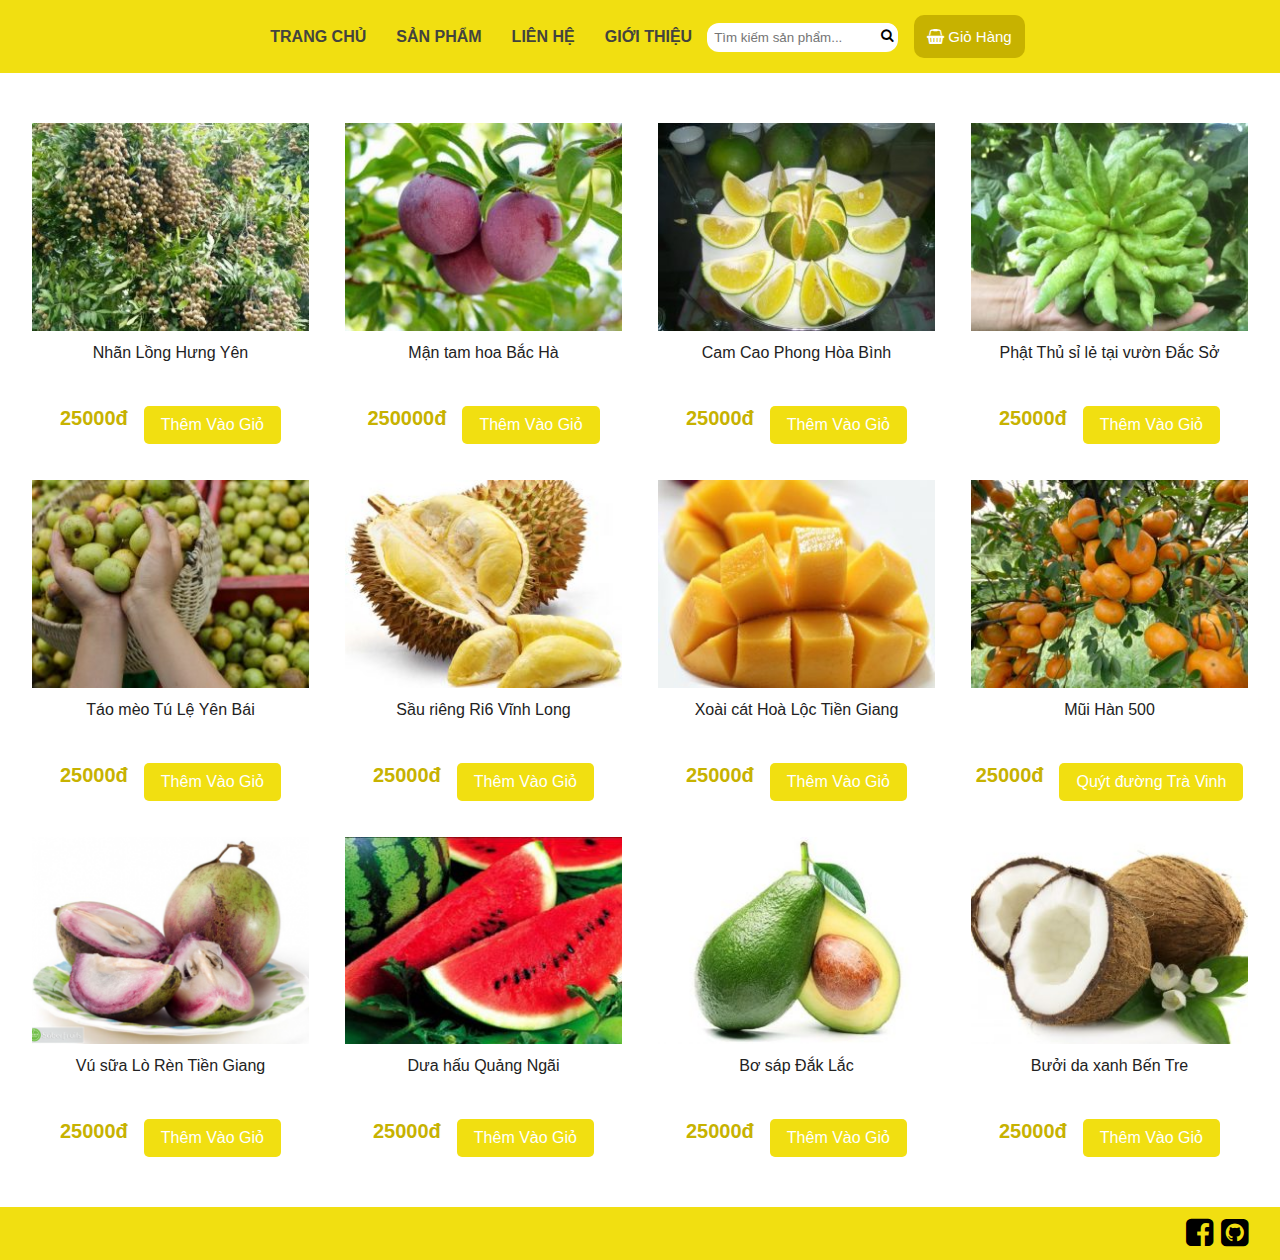
==== index.html @ 2abe1e1a "index" ====
<!DOCTYPE html>
<html lang="en">
<head>
    <meta charset="UTF-8">
    <meta http-equiv="X-UA-Compatible" content="IE=edge">
    <meta name="viewport" content="width=device-width, initial-scale=1.0">
    <title>fruit</title>
</head>
<html lang="en">

    <head>
        <meta charset="UTF-8">
        <meta name="viewport" content="width=device-width, initial-scale=1.0">
        <meta http-equiv="X-UA-Compatible" content="ie=edge">
        <title>Shopping-cart</title>
        <link href="https://stackpath.bootstrapcdn.com/font-awesome/4.7.0/css/font-awesome.min.css" rel="stylesheet"
            integrity="sha384-wvfXpqpZZVQGK6TAh5PVlGOfQNHSoD2xbE+QkPxCAFlNEevoEH3Sl0sibVcOQVnN" crossorigin="anonymous">
        <link rel="stylesheet" href="./asset/css/style.css" />
        <link rel="stylesheet" href="./asset/css/reponsive.css" />
        <link rel="stylesheet" href="./asset/css/style.css">
        <link rel="stylesheet" href="./asset/css/responsive.css">

    </head>

    <body>
        <div class="app">
            <!-- header -->
            <header>
                <nav>
                    <!-- <div class="img-nav">
                        <img src="img/logo.png" alt="" />
                    </div> -->
                    <div class="content-nav">
                        <ul>
                            <li><a href="#">Trang Chủ</a></li>
                            <li><a href="#">Sản Phẩm</a></li>
                            <li><a href="#">Liên Hệ</a></li>
                            <li><a href="#">Giới Thiệu</a></li>
                        </ul>
                        <form>
                            <input type="text" name="search" placeholder="Tìm kiếm sản phẩm..." />
                            <button type="submit"><i class="fa fa-search" aria-hidden="true"></i></button>
                        </form>
                    </div>
                    <!-- bắt đầu nav-mobile -->
                    <div class="nav-mobile">
                        <div class="icon-mobile" id="btnmenu">
                            <i class="fa fa-bars" aria-hidden="true"></i>
                        </div>
                        <div class="item_menu" id="menutop">
                            <form>
                                <input type="text" name="search" placeholder="Tìm kiếm sản phẩm..." />
                                <button type="submit"><i class="fa fa-search" aria-hidden="true"></i></button>
                            </form>
                            <ul>
                                <li><a href="#">Trang Chủ</a></li>
                                <li><a href="#">Sản Phẩm</a></li>
                                <li><a href="#">Liên Hệ</a></li>
                                <li><a href="#">Giới Thiệu</a></li>
                            </ul>
        
                        </div>
                    </div> 
                    <!-- kết thúc nav-mobile -->
                    <!-- The Modal -->
                    <button id="cart">
                        <i class="fa fa-shopping-basket" aria-hidden="true"></i>
                        Giỏ Hàng
                    </button>
                    <div id="myModal" class="modal">
                        <div class="modal-content">
                            <div class="modal-header">
                                <h5 class="modal-title">Giỏ Hàng</h5>
                                <span class="close">&times;</span>
                            </div>
                            <div class="modal-body">
                                <div class="cart-row">
                                    <span class="cart-item cart-header cart-column">Sản Phẩm</span>
                                    <span class="cart-price cart-header cart-column">Giá</span>
                                    <span class="cart-quantity cart-header cart-column">Số Lượng</span>
                                </div>
                                <!--  -->
                                <div class="cart-items">
                                    <!-- <div class="cart-row">
                                        <div class="cart-item cart-column">
                                            <img class="cart-item-image" src="https://bizweb.dktcdn.net/thumb/large/100/228/168/products/sualai.jpg?v=1573720306000" width="100" height="100">
                                            <span class="cart-item-title">Mũi Hàn 500</span>
                                        </div>
                                        <span class="cart-price cart-column">25000đ</span>
                                        <div class="cart-quantity cart-column">
                                            <input class="cart-quantity-input" type="number" value="0">
                                            <button class="btn btn-danger" type="button">Xóa</button>
                                        </div>
                                    </div>
                                    <div class="cart-row">
                                        <div class="cart-item cart-column">
                                            <img class="cart-item-image" src="https://bizweb.dktcdn.net/thumb/large/100/228/168/products/sp1-a45a32a1-38d4-4a8a-9c37-e936013858b2.jpg?v=1575877003000" width="100" height="100">
                                            <span class="cart-item-title">Máy Bơm Chìm Hộ Gia Đình QDX 1500W 220VAC 40L/1min H=8m</span>
                                        </div>
                                        <span class="cart-price cart-column">1599000đ</span>
                                        <div class="cart-quantity cart-column">
                                            <input class="cart-quantity-input" type="number" value="0">
                                            <button class="btn btn-danger" type="button">Xóa</button>
                                        </div>
                                    </div> -->
                                </div>
                                <!--  -->
                                
                            </div>

                            <div class="modal-footer">
                                <div class="cart-total">
                                    <strong class="cart-total-title">Tổng Cộng:</strong>
                                    <span class="cart-total-price">0VNĐ</span>
                                </div>
                                <button type="button" class="btn btn-secondary close-footer">Đóng</button>
                                <button type="button" class="btn btn-primary order">Thanh Toán</button>
                            </div>
                        </div>
                    </div>
                </nav>
                
            </header>
            
            <!-- content -->
            <section class="wrapper">
                <div class="products">
                    <ul>
                        <li class="main-product">
                            <div class="img-product">
                                <img class="img-prd"
                                    src="./asset/img/p_1.jpg" alt="">
                            </div>
                            <div class="content-product">
                                <h3 class="content-product-h3">Nhãn Lồng Hưng Yên</h3>
                                <div class="content-product-deltals">
                                    <div class="price">
                                        <span class="money">25000đ</span>
                                    </div>
                                    <button type="button" class="btn btn-cart">Thêm Vào Giỏ</button>
                                </div>
                            </div>
                        </li>
                        <li class="main-product">
                            <div class="img-product">
                                <img class="img-prd"
                                    src="./asset/img/p_2.jpg" alt="">
                            </div>
                            <div class="content-product">
                                <h3 class="content-product-h3">Mận tam hoa Bắc Hà</h3>
                                <div class="content-product-deltals">
                                    <div class="price">
                                        <span class="money">250000đ</span>
                                    </div>
                                    <button type="button" class="btn btn-cart">Thêm Vào Giỏ</button>
                                </div>
                            </div>
                        </li>
                        <li class="main-product">
                            <div class="img-product">
                                <img class="img-prd"
                                    src="./asset/img/p_3.jpg" alt="">
                            </div>
                            <div class="content-product">
                                <h3 class="content-product-h3">Cam Cao Phong Hòa Bình</h3>
                                <div class="content-product-deltals">
                                    <div class="price">
                                        <span class="money">25000đ</span>
                                    </div>
                                    <button type="button" class="btn btn-cart">Thêm Vào Giỏ</button>
                                </div>
                            </div>
                        </li>
                        <li class="main-product">
                            <div class="img-product">
                                <img class="img-prd"
                                    src="./asset/img/p_4.jpg" alt="">
                            </div>
                            <div class="content-product">
                                <h3 class="content-product-h3">Phật Thủ sỉ lẻ tại vườn Đắc Sở</h3>
                                <div class="content-product-deltals">
                                    <div class="price">
                                        <span class="money">25000đ</span>
                                    </div>
                                    <button type="button" class="btn btn-cart">Thêm Vào Giỏ</button>
                                </div>
                            </div>
                        </li>
                        <li class="main-product">
                            <div class="img-product">
                                <img class="img-prd"
                                    src="./asset/img/p_5.jpg" alt="">
                            </div>
                            <div class="content-product">
                                <h3 class="content-product-h3">Táo mèo Tú Lệ Yên Bái</h3>
                                <div class="content-product-deltals">
                                    <div class="price">
                                        <span class="money">25000đ</span>
                                    </div>
                                    <button type="button" class="btn btn-cart">Thêm Vào Giỏ</button>
                                </div>
                            </div>
                        </li>
                        <li class="main-product">
                            <div class="img-product">
                                <img class="img-prd"
                                    src="./asset/img/p_6.jpg" alt="">
                            </div>
                            <div class="content-product">
                                <h3 class="content-product-h3">Sầu riêng Ri6 Vĩnh Long</h3>
                                <div class="content-product-deltals">
                                    <div class="price">
                                        <span class="money">25000đ</span>
                                    </div>
                                    <button type="button" class="btn btn-cart">Thêm Vào Giỏ</button>
                                </div>
                            </div>
                        </li>
                        <li class="main-product">
                            <div class="img-product">
                                <img class="img-prd"
                                    src="./asset/img/p_7.jpg" alt="">
                            </div>
                            <div class="content-product">
                                <h3 class="content-product-h3">Xoài cát Hoà Lộc Tiền Giang</h3>
                                <div class="content-product-deltals">
                                    <div class="price">
                                        <span class="money">25000đ</span>
                                    </div>
                                    <button type="button" class="btn btn-cart">Thêm Vào Giỏ</button>
                                </div>
                            </div>
                        </li>
                        <li class="main-product">
                            <div class="img-product">
                                <img class="img-prd"
                                    src="./asset/img/p_8.jpg" alt="">
                            </div>
                            <div class="content-product">
                                <h3 class="content-product-h3">Mũi Hàn 500</h3>
                                <div class="content-product-deltals">
                                    <div class="price">
                                        <span class="money">25000đ</span>
                                    </div>
                                    <button type="button" class="btn btn-cart">Quýt đường Trà Vinh</button>
                                </div>
                            </div>
                        </li>
                        <li class="main-product">
                            <div class="img-product">
                                <img class="img-prd"
                                    src="./asset/img/p_9.png" alt="">
                            </div>
                            <div class="content-product">
                                <h3 class="content-product-h3">Vú sữa Lò Rèn Tiền Giang</h3>
                                <div class="content-product-deltals">
                                    <div class="price">
                                        <span class="money">25000đ</span>
                                    </div>
                                    <button type="button" class="btn btn-cart">Thêm Vào Giỏ</button>
                                </div>
                            </div>
                        </li>
                        <li class="main-product">
                            <div class="img-product">
                                <img class="img-prd"
                                    src="./asset/img/p_10.jpg" alt="">
                            </div>
                            <div class="content-product">
                                <h3 class="content-product-h3">Dưa hấu Quảng Ngãi</h3>
                                <div class="content-product-deltals">
                                    <div class="price">
                                        <span class="money">25000đ</span>
                                    </div>
                                    <button type="button" class="btn btn-cart">Thêm Vào Giỏ</button>
                                </div>
                            </div>
                        </li>
                        <li class="main-product">
                            <div class="img-product">
                                <img class="img-prd"
                                    src="./asset/img/p_11.jpg" alt="">
                            </div>
                            <div class="content-product">
                                <h3 class="content-product-h3">Bơ sáp Đắk Lắc</h3>
                                <div class="content-product-deltals">
                                    <div class="price">
                                        <span class="money">25000đ</span>
                                    </div>
                                    <button type="button" class="btn btn-cart">Thêm Vào Giỏ</button>
                                </div>
                            </div>
                        </li>
                        <li class="main-product">
                            <div class="img-product">
                                <img class="img-prd"
                                    src="./asset/img/p_12.jpg" alt="">
                            </div>
                            <div class="content-product">
                                <h3 class="content-product-h3">Bưởi da xanh Bến Tre</h3>
                                <div class="content-product-deltals">
                                    <div class="price">
                                        <span class="money">25000đ</span>
                                    </div>
                                    <button type="button" class="btn btn-cart">Thêm Vào Giỏ</button>
                                </div>
                            </div>
                        </li>
                    </ul>
                </div>
            </section>

            <!-- footer -->
            <footer>
                <div class="footer-item">
                    <div class="img-footer">
                        <img src="img/logo.png" alt="" />
                    </div>
                    <div class="social-footer">
                        <li><a target="_blank" href="#">
                                <i class="fa fa-facebook-square" aria-hidden="true"></i>
                            </a></li>
                        <li><a target="_blank" href="">
                                <i class="fa fa-github-square" aria-hidden="true"></i>
                            </a></li>

                    </div>
                </div>
            </footer>


        </div>
        <script src="./asset/js/main.js">

        </script>
    </body>
</html>
---- asset/css/style.css ----
* {
    padding: 0;
    margin: 0;
    box-sizing: border-box;
    font-family: 'Muli', -apple-system, BlinkMacSystemFont, 'Segoe UI', Roboto, 'Helvetica Neue', Arial, sans-serif, 'Apple Color Emoji', 'Segoe UI Emoji', 'Segoe UI Symbol', 'Noto Color Emoji';
  }
  
  li {
    list-style: none;
  }
  
  /* header */
  nav {
    padding: 15px;
    width: 100%;
    display: flex;
    align-items: center;
    justify-content: center;
    background: #f1df11;
  }
  
  nav .content-nav {
    display: flex;
    line-height: 2rem;
    flex-direction: row;
    justify-content: flex-end;
    /* width: 80%; */
  }
  
  nav .content-nav ul {
    display: flex;
  }
  
  nav .content-nav ul li a {
    text-decoration: none;
    color: #43433e;
    text-transform: uppercase;
    padding: 0 15px;
    font-weight: 800;
  }
  
  nav .content-nav ul li a:hover {
    color: #fff;
  }
  
  .content-nav form {
    position: relative;
  }
  
  .content-nav form input {
    border: none;
    background: #fff;
    padding: 7px;
    outline: none;
    border-radius: 12px;
  }
  
  .content-nav form button {
    padding: 5px;
    border-radius: 12px;
    position: absolute;
    right: 0;
    top: 2px;
    border: none;
    outline: none;
    background: #fff;
  }
  
  /* modal */
  .modal {
    display: none;
    position: fixed;
    z-index: 1;
    padding-top: 100px;
    left: 0;
    top: 0;
    width: 100%;
    height: 100%;
    overflow: auto;
    background-color: rgb(0, 0, 0);
    background-color: rgba(0, 0, 0, 0.4);
  }
  
  .modal-content {
    margin: 0 auto;
    width: 50%;
    position: relative;
    display: flex;
    flex-direction: column;
    background-color: #fff;
    background-clip: padding-box;
    border: 1px solid rgba(0, 0, 0, .2);
    border-radius: .3rem;
    outline: 0;
  
  }
  
  .modal-body {
    padding: 1rem;
  }
  
  .modal-footer {
    display: flex;
    border-top: 1px solid #aaaaaa;
    padding: 1rem;
    flex-direction: row;
    justify-content: flex-end;
    border-top: 1px solid #aaaaaa;
    padding: 1rem;
  }
  
  .modal-footer>:not(:first-child) {
    margin-left: .25rem;
  }
  
  .btn {
    cursor: pointer;
    outline: none;
    font-weight: 400;
    line-height: 1.25;
    text-align: center;
    white-space: nowrap;
    vertical-align: middle;
    border: 1px solid transparent;
    padding: .5rem 1rem;
    font-size: 1rem;
    border-radius: .25rem;
    transition: all .2s ease-in-out;
  }
  
  .btn-secondary {
    color: #292b2c;
    background-color: #fff;
    border-color: #ccc;
  }
  
  .btn-primary {
    color: #fff;
    background-color: #0275d8;
    border-color: #0275d8;
  }
  
  .modal-header {
    align-items: center;
    display: flex;
    justify-content: space-between;
    border-bottom: 1px solid #aaaaaa;
    padding: 1rem;
  }
  
  h5.modal-title {
    font-size: 1.5rem;
  }
  
  .close {
    color: #aaaaaa;
    font-size: 28px;
    font-weight: bold;
    display: flex;
    flex-direction: row;
    justify-content: flex-end;
  }
  
  .close:hover,
  .close:focus {
    color: #000;
    text-decoration: none;
    cursor: pointer;
  }
  
  #cart {
    font-size: 15px;
    color: #fff;
    background: #c7b200;
    border: 1px solid transparent;
    border-radius: 10px;
    outline: none;
    margin-left: 1rem;
    padding: 12px;
    cursor: pointer;
  }
  
  #cart:hover {
    border-color: #fff;
  }
  /*  */
  /* wrapper */
.wrapper {
    padding: 2rem;
  }
  
  .products ul {
    display: flex;
    align-items: center;
    flex-wrap: wrap;
    margin-left: -18px;
    margin-right: -18px;

  }
  
  .products ul .main-product {
    width: calc(100% / 4);
    padding: 18px
  }

/* .products ul .main-product:nth-child(5) {
  margin: 0 !important;
} */
  
  .products ul .no-margin {
    margin-right: 0;
  }
  
  .products ul .img-product img {
    width: 100%;
  }
  
  .content-product .content-product-h3 {
    padding: .5rem 0;
    overflow: hidden;
    color: #222;
    font-weight: 500;
    font-size: 16px;
    max-height: 50px;
    min-height: 50px;
    text-align: center;
    line-height: 19px;
    margin: 0 0 5px;
  }
  
  .content-product .content-product-deltals {
    display: flex;
    justify-content: center;
    padding-top: 1rem;
    flex-wrap: wrap;
  }
  
  .main-product .content-product .content-product-deltals .price {
    color: #c7b200;
    font-weight: 700;
    margin-right: 1rem;
    vertical-align: middle;
    font-size: 20px;
  }
  
  .content-product .content-product-deltals .price .money {
    vertical-align: middle;
  }
  
  .content-product .content-product-deltals .btn-cart {
    background: #f1df11;
    border-radius: 5px;
    color: #fff;
    font-weight: 500;
  }
  
  .content-product .content-product-deltals .btn-cart:hover {
    background: #c7b200;
  }
  
  /* footer */
  .footer-item {
    padding: .5rem 2rem;
    background: #f1df11;
    display: flex;
  
  }
  
  .footer-item .img-footer {
    align-items: center;
    display: flex;
  }
  
  .footer-item .img-footer img {
    width: 100%;
  }
  
  .footer-item .social-footer {
    display: flex;
    align-items: center;
    width: 100%;
    justify-content: flex-end;
  }
  
  .footer-item .social-footer li a {
    color: #000000;
    font-size: 2rem;
  }
  
  .footer-item .social-footer li:last-child {
    margin-left: .5rem;
  }
  
  /* footer */
  .footer-item {
    padding: .5rem 2rem;
    background: #f1df11;
    display: flex;
  
  }
  
  .footer-item .img-footer {
    align-items: center;
    display: flex;
  }
  
  .footer-item .img-footer img {
    width: 100%;
  }
  
  .footer-item .social-footer {
    display: flex;
    align-items: center;
    width: 100%;
    justify-content: flex-end;
  }
  
  .footer-item .social-footer li a {
    color: #000000;
    font-size: 2rem;
  }
  
  .footer-item .social-footer li:last-child {
    margin-left: .5rem;
  }




  /* nav mobile */
.nav-mobile {
  display: none;
}

.nav-mobile .icon-mobile {
  padding: .5rem;
  font-size: 35px;
  flex-direction: column;
  justify-content: center;
  align-items: center;
  display: flex;
  outline: none;
}

.nav-mobile .item_menu {
  background: #f1df11;
  position: absolute;
  top: 100%;
  width: 100%;
  display: none;
  padding-bottom: 1rem;
}

.item_menu ul li a {
  color: #43433e;
  display: block;
  padding: .5rem 1rem;
  text-decoration: none;
  text-transform: uppercase;
  font-weight: 800;
  letter-spacing: 0.05rem;
}

.item_menu ul li a:hover {
  color: #fff;
}

.item_menu form {
  margin: 0 1rem;
  position: relative;
}

.item_menu form input {
  width: 100%;
  border: none;
  background: #fff;
  padding: 7px;
  outline: none;
  border-radius: 12px;
}

.item_menu form button {
  padding: 5px;
  border-radius: 12px;
  position: absolute;
  right: 0;
  top: 2px;
  border: none;
  outline: none;
  background: #fff;
}


/* cart */
.cart-header {
  font-weight: bold;
  font-size: 1.25em;
  color: #333;
}

.cart-column {
  display: flex;
  align-items: center;
  border-bottom: 1px solid black;
  margin-right: 1.5em;
  padding-bottom: 10px;
  margin-top: 10px;
}

.cart-row {
  display: flex;
}

.cart-item {
  width: 45%;
}

.cart-price {
  width: 20%;
  font-size: 1.2em;
  color: #333;
}

.cart-quantity {
  width: 35%;
}

.cart-item-title {
  color: #333;
  margin-left: .5em;
  font-size: 1.2em;
}

.cart-item-image {
  width: 75px;
  height: auto;
  border-radius: 10px;
}

.btn-danger {
  color: white;
  background-color: #EB5757;
  border: none;
  border-radius: .3em;
  font-weight: bold;
}

.btn-danger:hover {
  background-color: #CC4C4C;
}

.cart-quantity-input {
  height: 34px;
  width: 50px;
  border-radius: 5px;
  border: 1px solid #56CCF2;
  background-color: #eee;
  color: #333;
  padding: 0;
  text-align: center;
  font-size: 1.2em;
  margin-right: 25px;
}

.cart-row:last-child {
  border-bottom: 1px solid black;
}

.cart-row:last-child .cart-column {
  border: none;
}

.cart-total {
  text-align: end;
  margin-top: 10px;
  margin-right: 10px;
}

.cart-total-title {
  font-weight: bold;
  font-size: 1.5em;
  color: black;
  margin-right: 20px;
}

.cart-total-price {
  color: #333;
  font-size: 1.1em;
}
---- asset/css/style.css ----
* {
    padding: 0;
    margin: 0;
    box-sizing: border-box;
    font-family: 'Muli', -apple-system, BlinkMacSystemFont, 'Segoe UI', Roboto, 'Helvetica Neue', Arial, sans-serif, 'Apple Color Emoji', 'Segoe UI Emoji', 'Segoe UI Symbol', 'Noto Color Emoji';
  }
  
  li {
    list-style: none;
  }
  
  /* header */
  nav {
    padding: 15px;
    width: 100%;
    display: flex;
    align-items: center;
    justify-content: center;
    background: #f1df11;
  }
  
  nav .content-nav {
    display: flex;
    line-height: 2rem;
    flex-direction: row;
    justify-content: flex-end;
    /* width: 80%; */
  }
  
  nav .content-nav ul {
    display: flex;
  }
  
  nav .content-nav ul li a {
    text-decoration: none;
    color: #43433e;
    text-transform: uppercase;
    padding: 0 15px;
    font-weight: 800;
  }
  
  nav .content-nav ul li a:hover {
    color: #fff;
  }
  
  .content-nav form {
    position: relative;
  }
  
  .content-nav form input {
    border: none;
    background: #fff;
    padding: 7px;
    outline: none;
    border-radius: 12px;
  }
  
  .content-nav form button {
    padding: 5px;
    border-radius: 12px;
    position: absolute;
    right: 0;
    top: 2px;
    border: none;
    outline: none;
    background: #fff;
  }
  
  /* modal */
  .modal {
    display: none;
    position: fixed;
    z-index: 1;
    padding-top: 100px;
    left: 0;
    top: 0;
    width: 100%;
    height: 100%;
    overflow: auto;
    background-color: rgb(0, 0, 0);
    background-color: rgba(0, 0, 0, 0.4);
  }
  
  .modal-content {
    margin: 0 auto;
    width: 50%;
    position: relative;
    display: flex;
    flex-direction: column;
    background-color: #fff;
    background-clip: padding-box;
    border: 1px solid rgba(0, 0, 0, .2);
    border-radius: .3rem;
    outline: 0;
  
  }
  
  .modal-body {
    padding: 1rem;
  }
  
  .modal-footer {
    display: flex;
    border-top: 1px solid #aaaaaa;
    padding: 1rem;
    flex-direction: row;
    justify-content: flex-end;
    border-top: 1px solid #aaaaaa;
    padding: 1rem;
  }
  
  .modal-footer>:not(:first-child) {
    margin-left: .25rem;
  }
  
  .btn {
    cursor: pointer;
    outline: none;
    font-weight: 400;
    line-height: 1.25;
    text-align: center;
    white-space: nowrap;
    vertical-align: middle;
    border: 1px solid transparent;
    padding: .5rem 1rem;
    font-size: 1rem;
    border-radius: .25rem;
    transition: all .2s ease-in-out;
  }
  
  .btn-secondary {
    color: #292b2c;
    background-color: #fff;
    border-color: #ccc;
  }
  
  .btn-primary {
    color: #fff;
    background-color: #0275d8;
    border-color: #0275d8;
  }
  
  .modal-header {
    align-items: center;
    display: flex;
    justify-content: space-between;
    border-bottom: 1px solid #aaaaaa;
    padding: 1rem;
  }
  
  h5.modal-title {
    font-size: 1.5rem;
  }
  
  .close {
    color: #aaaaaa;
    font-size: 28px;
    font-weight: bold;
    display: flex;
    flex-direction: row;
    justify-content: flex-end;
  }
  
  .close:hover,
  .close:focus {
    color: #000;
    text-decoration: none;
    cursor: pointer;
  }
  
  #cart {
    font-size: 15px;
    color: #fff;
    background: #c7b200;
    border: 1px solid transparent;
    border-radius: 10px;
    outline: none;
    margin-left: 1rem;
    padding: 12px;
    cursor: pointer;
  }
  
  #cart:hover {
    border-color: #fff;
  }
  /*  */
  /* wrapper */
.wrapper {
    padding: 2rem;
  }
  
  .products ul {
    display: flex;
    align-items: center;
    flex-wrap: wrap;
    margin-left: -18px;
    margin-right: -18px;

  }
  
  .products ul .main-product {
    width: calc(100% / 4);
    padding: 18px
  }

/* .products ul .main-product:nth-child(5) {
  margin: 0 !important;
} */
  
  .products ul .no-margin {
    margin-right: 0;
  }
  
  .products ul .img-product img {
    width: 100%;
  }
  
  .content-product .content-product-h3 {
    padding: .5rem 0;
    overflow: hidden;
    color: #222;
    font-weight: 500;
    font-size: 16px;
    max-height: 50px;
    min-height: 50px;
    text-align: center;
    line-height: 19px;
    margin: 0 0 5px;
  }
  
  .content-product .content-product-deltals {
    display: flex;
    justify-content: center;
    padding-top: 1rem;
    flex-wrap: wrap;
  }
  
  .main-product .content-product .content-product-deltals .price {
    color: #c7b200;
    font-weight: 700;
    margin-right: 1rem;
    vertical-align: middle;
    font-size: 20px;
  }
  
  .content-product .content-product-deltals .price .money {
    vertical-align: middle;
  }
  
  .content-product .content-product-deltals .btn-cart {
    background: #f1df11;
    border-radius: 5px;
    color: #fff;
    font-weight: 500;
  }
  
  .content-product .content-product-deltals .btn-cart:hover {
    background: #c7b200;
  }
  
  /* footer */
  .footer-item {
    padding: .5rem 2rem;
    background: #f1df11;
    display: flex;
  
  }
  
  .footer-item .img-footer {
    align-items: center;
    display: flex;
  }
  
  .footer-item .img-footer img {
    width: 100%;
  }
  
  .footer-item .social-footer {
    display: flex;
    align-items: center;
    width: 100%;
    justify-content: flex-end;
  }
  
  .footer-item .social-footer li a {
    color: #000000;
    font-size: 2rem;
  }
  
  .footer-item .social-footer li:last-child {
    margin-left: .5rem;
  }
  
  /* footer */
  .footer-item {
    padding: .5rem 2rem;
    background: #f1df11;
    display: flex;
  
  }
  
  .footer-item .img-footer {
    align-items: center;
    display: flex;
  }
  
  .footer-item .img-footer img {
    width: 100%;
  }
  
  .footer-item .social-footer {
    display: flex;
    align-items: center;
    width: 100%;
    justify-content: flex-end;
  }
  
  .footer-item .social-footer li a {
    color: #000000;
    font-size: 2rem;
  }
  
  .footer-item .social-footer li:last-child {
    margin-left: .5rem;
  }




  /* nav mobile */
.nav-mobile {
  display: none;
}

.nav-mobile .icon-mobile {
  padding: .5rem;
  font-size: 35px;
  flex-direction: column;
  justify-content: center;
  align-items: center;
  display: flex;
  outline: none;
}

.nav-mobile .item_menu {
  background: #f1df11;
  position: absolute;
  top: 100%;
  width: 100%;
  display: none;
  padding-bottom: 1rem;
}

.item_menu ul li a {
  color: #43433e;
  display: block;
  padding: .5rem 1rem;
  text-decoration: none;
  text-transform: uppercase;
  font-weight: 800;
  letter-spacing: 0.05rem;
}

.item_menu ul li a:hover {
  color: #fff;
}

.item_menu form {
  margin: 0 1rem;
  position: relative;
}

.item_menu form input {
  width: 100%;
  border: none;
  background: #fff;
  padding: 7px;
  outline: none;
  border-radius: 12px;
}

.item_menu form button {
  padding: 5px;
  border-radius: 12px;
  position: absolute;
  right: 0;
  top: 2px;
  border: none;
  outline: none;
  background: #fff;
}


/* cart */
.cart-header {
  font-weight: bold;
  font-size: 1.25em;
  color: #333;
}

.cart-column {
  display: flex;
  align-items: center;
  border-bottom: 1px solid black;
  margin-right: 1.5em;
  padding-bottom: 10px;
  margin-top: 10px;
}

.cart-row {
  display: flex;
}

.cart-item {
  width: 45%;
}

.cart-price {
  width: 20%;
  font-size: 1.2em;
  color: #333;
}

.cart-quantity {
  width: 35%;
}

.cart-item-title {
  color: #333;
  margin-left: .5em;
  font-size: 1.2em;
}

.cart-item-image {
  width: 75px;
  height: auto;
  border-radius: 10px;
}

.btn-danger {
  color: white;
  background-color: #EB5757;
  border: none;
  border-radius: .3em;
  font-weight: bold;
}

.btn-danger:hover {
  background-color: #CC4C4C;
}

.cart-quantity-input {
  height: 34px;
  width: 50px;
  border-radius: 5px;
  border: 1px solid #56CCF2;
  background-color: #eee;
  color: #333;
  padding: 0;
  text-align: center;
  font-size: 1.2em;
  margin-right: 25px;
}

.cart-row:last-child {
  border-bottom: 1px solid black;
}

.cart-row:last-child .cart-column {
  border: none;
}

.cart-total {
  text-align: end;
  margin-top: 10px;
  margin-right: 10px;
}

.cart-total-title {
  font-weight: bold;
  font-size: 1.5em;
  color: black;
  margin-right: 20px;
}

.cart-total-price {
  color: #333;
  font-size: 1.1em;
}
---- asset/css/responsive.css ----
/*mobile*/
@media only screen and (min-width:240px) and (max-width:607px) {

    /* nav */
    nav .content-nav {
        display: none;
    }

    nav {
        position: fixed !important;
        top: 0px;
        left: 0;
        width: 100%;
        display: flex;
        padding: 0;
    }

    .nav-mobile {
        display: flex;
        width: 100%;
    }

    .img-nav {
        align-items: center;
        display: flex;
        flex-direction: row;
        justify-content: center;
    }

    .img-nav img {
        padding-top: 0.5rem;
        vertical-align: middle;
        width: 90%;
    }

    .content-nav,
    .item_menu form button {
        right: 10px;
    }

    /* wrapper */
    .wrapper {
        padding: 1rem;
    }

    .products {
        margin-top: 3rem;
    }

    .products ul .main-product {
        width: calc(100% / 2);
    }

    /* modal */
    .modal-content {
        width: 95%;
    }

    .cart-item-title {
        font-size: 0.6em;
    }

    .cart-column {
        margin-right: 0.5em;
    }

    .cart-price {
        margin-right: 1rem;
    }

    #cart {
        margin: .5rem;
        padding: 10px;
        width: 40%;
    }
}   

/*tablet*/
@media (min-width:480px) and (max-width:1000px) {

    .wrapper {
        padding: 1.5rem;
    }

    .img-nav img {
        vertical-align: middle;
        width: 100%;
    }

    nav .content-nav ul li a {
        font-size: 12px;
        padding: 0px 8px;
    }

    nav .content-nav {
        /* width: 100%; */
    }

    #cart {
        font-size: 12px;
        margin-left: 0.3rem;
        padding: 10px;
    }

    .products ul .main-product {
        width: calc(100% / 3);
    }

    .main-product .content-product .content-product-deltals .price {
        font-size: 18px;
    }

    .products ul .no-margin {
        margin-right: 1rem;
    }

    .cart-item-title {
        font-size: 0.5em;
    }

    .cart-column {
        margin-right: 0.5em;
    }

    .cart-price {
        margin-right: 1rem;
    }
}
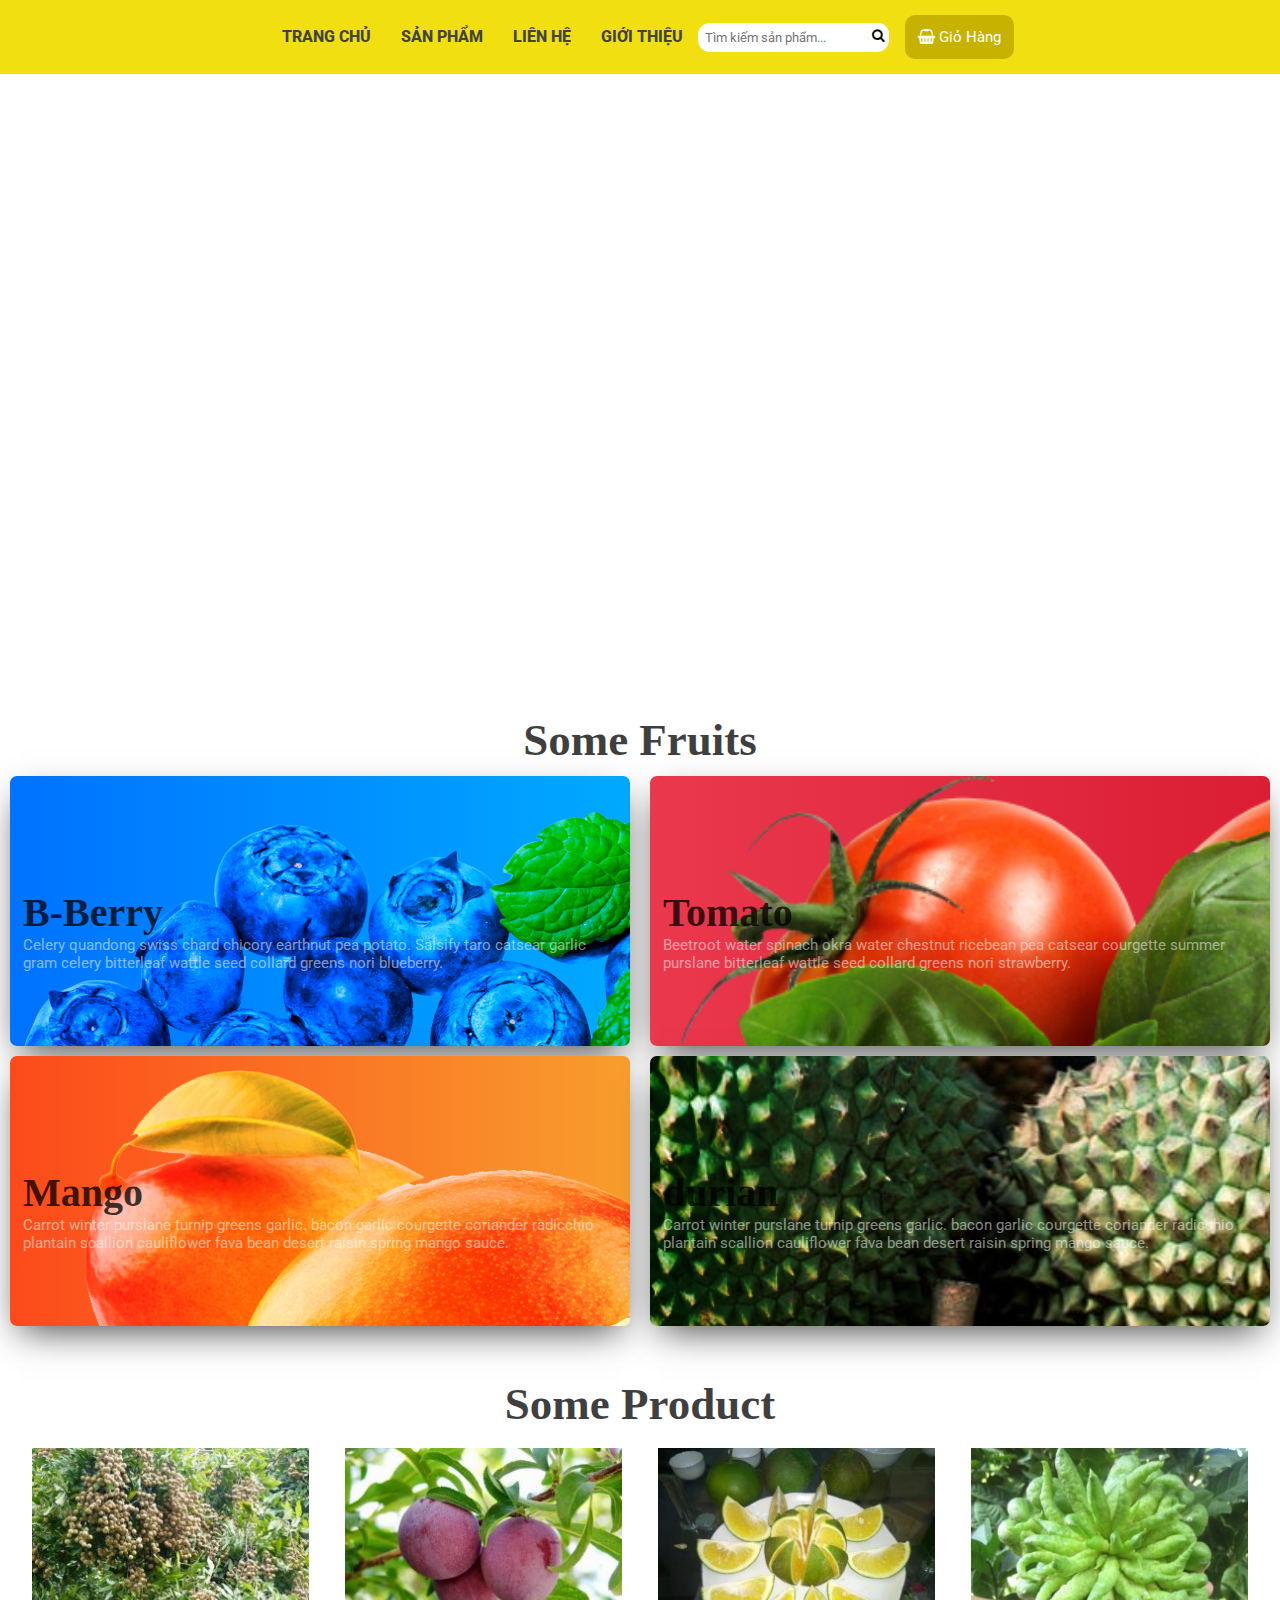
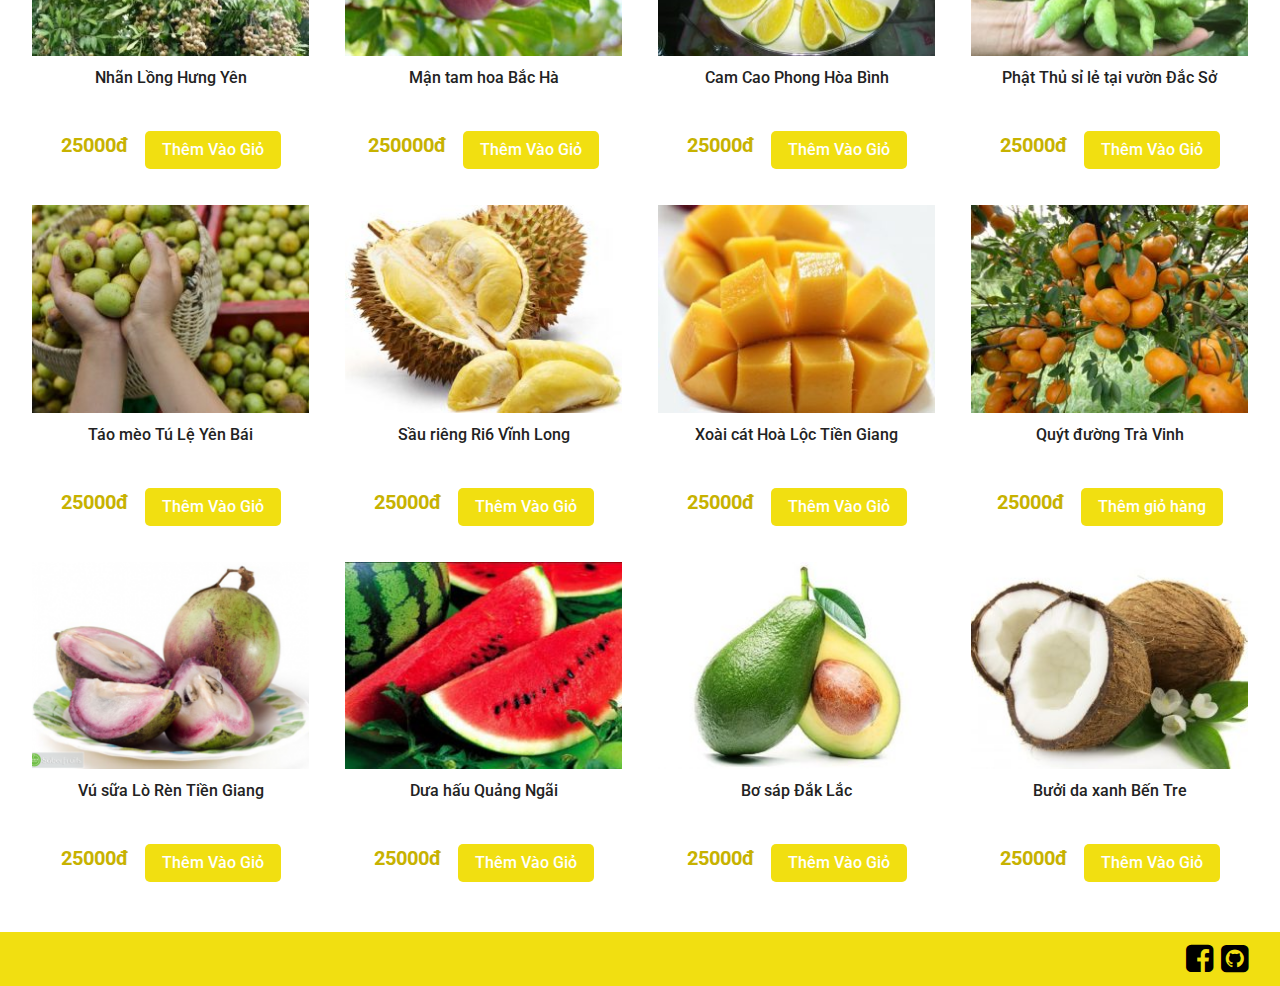
==== commit 8d068753: "index" ====
--- a/index.html
+++ b/index.html
@@ -1,5 +1,6 @@
 <!DOCTYPE html>
 <html lang="en">
+
 <head>
     <meta charset="UTF-8">
     <meta http-equiv="X-UA-Compatible" content="IE=edge">
@@ -8,80 +9,81 @@
 </head>
 <html lang="en">
 
-    <head>
-        <meta charset="UTF-8">
-        <meta name="viewport" content="width=device-width, initial-scale=1.0">
-        <meta http-equiv="X-UA-Compatible" content="ie=edge">
-        <title>Shopping-cart</title>
-        <link href="https://stackpath.bootstrapcdn.com/font-awesome/4.7.0/css/font-awesome.min.css" rel="stylesheet"
-            integrity="sha384-wvfXpqpZZVQGK6TAh5PVlGOfQNHSoD2xbE+QkPxCAFlNEevoEH3Sl0sibVcOQVnN" crossorigin="anonymous">
-        <link rel="stylesheet" href="./asset/css/style.css" />
-        <link rel="stylesheet" href="./asset/css/reponsive.css" />
-        <link rel="stylesheet" href="./asset/css/style.css">
-        <link rel="stylesheet" href="./asset/css/responsive.css">
-
-    </head>
-
-    <body>
-        <div class="app">
-            <!-- header -->
-            <header>
-                <nav>
-                    <!-- <div class="img-nav">
+<head>
+    <meta charset="UTF-8">
+    <meta name="viewport" content="width=device-width, initial-scale=1.0">
+    <meta http-equiv="X-UA-Compatible" content="ie=edge">
+    <title>Shopping-cart</title>
+    <link href="https://stackpath.bootstrapcdn.com/font-awesome/4.7.0/css/font-awesome.min.css" rel="stylesheet" integrity="sha384-wvfXpqpZZVQGK6TAh5PVlGOfQNHSoD2xbE+QkPxCAFlNEevoEH3Sl0sibVcOQVnN" crossorigin="anonymous">
+    <link rel="stylesheet" href="./asset/css/style.css" />
+    <link rel="stylesheet" href="./asset/css/reponsive.css" />
+    <link rel="stylesheet" href="./asset/css/style.css">
+    <link rel="stylesheet" href="./asset/css/responsive.css">
+    <link rel="stylesheet" href="./asset/css/some.css">
+    <link href="https://fonts.googleapis.com/css?family=Permanent+Marker|Roboto:500" rel="stylesheet">
+
+</head>
+
+<body>
+    <div class="app">
+        <!-- header -->
+        <header>
+            <nav>
+                <!-- <div class="img-nav">
                         <img src="img/logo.png" alt="" />
                     </div> -->
-                    <div class="content-nav">
+                <div class="content-nav">
+                    <ul>
+                        <li><a href="#">Trang Chủ</a></li>
+                        <li><a href="#">Sản Phẩm</a></li>
+                        <li><a href="#">Liên Hệ</a></li>
+                        <li><a href="#">Giới Thiệu</a></li>
+                    </ul>
+                    <form>
+                        <input type="text" name="search" placeholder="Tìm kiếm sản phẩm..." />
+                        <button type="submit"><i class="fa fa-search" aria-hidden="true"></i></button>
+                    </form>
+                </div>
+                <!-- bắt đầu nav-mobile -->
+                <div class="nav-mobile">
+                    <div class="icon-mobile" id="btnmenu">
+                        <i class="fa fa-bars" aria-hidden="true"></i>
+                    </div>
+                    <div class="item_menu" id="menutop">
+                        <form>
+                            <input type="text" name="search" placeholder="Tìm kiếm sản phẩm..." />
+                            <button type="submit"><i class="fa fa-search" aria-hidden="true"></i></button>
+                        </form>
                         <ul>
                             <li><a href="#">Trang Chủ</a></li>
                             <li><a href="#">Sản Phẩm</a></li>
                             <li><a href="#">Liên Hệ</a></li>
                             <li><a href="#">Giới Thiệu</a></li>
                         </ul>
-                        <form>
-                            <input type="text" name="search" placeholder="Tìm kiếm sản phẩm..." />
-                            <button type="submit"><i class="fa fa-search" aria-hidden="true"></i></button>
-                        </form>
+
                     </div>
-                    <!-- bắt đầu nav-mobile -->
-                    <div class="nav-mobile">
-                        <div class="icon-mobile" id="btnmenu">
-                            <i class="fa fa-bars" aria-hidden="true"></i>
-                        </div>
-                        <div class="item_menu" id="menutop">
-                            <form>
-                                <input type="text" name="search" placeholder="Tìm kiếm sản phẩm..." />
-                                <button type="submit"><i class="fa fa-search" aria-hidden="true"></i></button>
-                            </form>
-                            <ul>
-                                <li><a href="#">Trang Chủ</a></li>
-                                <li><a href="#">Sản Phẩm</a></li>
-                                <li><a href="#">Liên Hệ</a></li>
-                                <li><a href="#">Giới Thiệu</a></li>
-                            </ul>
-        
-                        </div>
-                    </div> 
-                    <!-- kết thúc nav-mobile -->
-                    <!-- The Modal -->
-                    <button id="cart">
+                </div>
+                <!-- kết thúc nav-mobile -->
+                <!-- The Modal -->
+                <button id="cart">
                         <i class="fa fa-shopping-basket" aria-hidden="true"></i>
                         Giỏ Hàng
                     </button>
-                    <div id="myModal" class="modal">
-                        <div class="modal-content">
-                            <div class="modal-header">
-                                <h5 class="modal-title">Giỏ Hàng</h5>
-                                <span class="close">&times;</span>
-                            </div>
-                            <div class="modal-body">
-                                <div class="cart-row">
-                                    <span class="cart-item cart-header cart-column">Sản Phẩm</span>
-                                    <span class="cart-price cart-header cart-column">Giá</span>
-                                    <span class="cart-quantity cart-header cart-column">Số Lượng</span>
-                                </div>
-                                <!--  -->
-                                <div class="cart-items">
-                                    <!-- <div class="cart-row">
+                <div id="myModal" class="modal">
+                    <div class="modal-content">
+                        <div class="modal-header">
+                            <h5 class="modal-title">Giỏ Hàng</h5>
+                            <span class="close">&times;</span>
+                        </div>
+                        <div class="modal-body">
+                            <div class="cart-row">
+                                <span class="cart-item cart-header cart-column">Sản Phẩm</span>
+                                <span class="cart-price cart-header cart-column">Giá</span>
+                                <span class="cart-quantity cart-header cart-column">Số Lượng</span>
+                            </div>
+                            <!--  -->
+                            <div class="cart-items">
+                                <!-- <div class="cart-row">
                                         <div class="cart-item cart-column">
                                             <img class="cart-item-image" src="https://bizweb.dktcdn.net/thumb/large/100/228/168/products/sualai.jpg?v=1573720306000" width="100" height="100">
                                             <span class="cart-item-title">Mũi Hàn 500</span>
@@ -103,235 +105,305 @@
                                             <button class="btn btn-danger" type="button">Xóa</button>
                                         </div>
                                     </div> -->
-                                </div>
-                                <!--  -->
-                                
-                            </div>
-
-                            <div class="modal-footer">
-                                <div class="cart-total">
-                                    <strong class="cart-total-title">Tổng Cộng:</strong>
-                                    <span class="cart-total-price">0VNĐ</span>
-                                </div>
-                                <button type="button" class="btn btn-secondary close-footer">Đóng</button>
-                                <button type="button" class="btn btn-primary order">Thanh Toán</button>
-                            </div>
+                            </div>
+                            <!--  -->
+
+                        </div>
+
+                        <div class="modal-footer">
+                            <div class="cart-total">
+                                <strong class="cart-total-title">Tổng Cộng:</strong>
+                                <span class="cart-total-price">0VNĐ</span>
+                            </div>
+                            <button type="button" class="btn btn-secondary close-footer">Đóng</button>
+                            <button type="button" class="btn btn-primary order">Thanh Toán</button>
                         </div>
                     </div>
-                </nav>
-                
-            </header>
-            
-            <!-- content -->
-            <section class="wrapper">
-                <div class="products">
-                    <ul>
-                        <li class="main-product">
-                            <div class="img-product">
-                                <img class="img-prd"
-                                    src="./asset/img/p_1.jpg" alt="">
-                            </div>
-                            <div class="content-product">
-                                <h3 class="content-product-h3">Nhãn Lồng Hưng Yên</h3>
-                                <div class="content-product-deltals">
-                                    <div class="price">
-                                        <span class="money">25000đ</span>
-                                    </div>
-                                    <button type="button" class="btn btn-cart">Thêm Vào Giỏ</button>
-                                </div>
-                            </div>
-                        </li>
-                        <li class="main-product">
-                            <div class="img-product">
-                                <img class="img-prd"
-                                    src="./asset/img/p_2.jpg" alt="">
-                            </div>
-                            <div class="content-product">
-                                <h3 class="content-product-h3">Mận tam hoa Bắc Hà</h3>
-                                <div class="content-product-deltals">
-                                    <div class="price">
-                                        <span class="money">250000đ</span>
-                                    </div>
-                                    <button type="button" class="btn btn-cart">Thêm Vào Giỏ</button>
-                                </div>
-                            </div>
-                        </li>
-                        <li class="main-product">
-                            <div class="img-product">
-                                <img class="img-prd"
-                                    src="./asset/img/p_3.jpg" alt="">
-                            </div>
-                            <div class="content-product">
-                                <h3 class="content-product-h3">Cam Cao Phong Hòa Bình</h3>
-                                <div class="content-product-deltals">
-                                    <div class="price">
-                                        <span class="money">25000đ</span>
-                                    </div>
-                                    <button type="button" class="btn btn-cart">Thêm Vào Giỏ</button>
-                                </div>
-                            </div>
-                        </li>
-                        <li class="main-product">
-                            <div class="img-product">
-                                <img class="img-prd"
-                                    src="./asset/img/p_4.jpg" alt="">
-                            </div>
-                            <div class="content-product">
-                                <h3 class="content-product-h3">Phật Thủ sỉ lẻ tại vườn Đắc Sở</h3>
-                                <div class="content-product-deltals">
-                                    <div class="price">
-                                        <span class="money">25000đ</span>
-                                    </div>
-                                    <button type="button" class="btn btn-cart">Thêm Vào Giỏ</button>
-                                </div>
-                            </div>
-                        </li>
-                        <li class="main-product">
-                            <div class="img-product">
-                                <img class="img-prd"
-                                    src="./asset/img/p_5.jpg" alt="">
-                            </div>
-                            <div class="content-product">
-                                <h3 class="content-product-h3">Táo mèo Tú Lệ Yên Bái</h3>
-                                <div class="content-product-deltals">
-                                    <div class="price">
-                                        <span class="money">25000đ</span>
-                                    </div>
-                                    <button type="button" class="btn btn-cart">Thêm Vào Giỏ</button>
-                                </div>
-                            </div>
-                        </li>
-                        <li class="main-product">
-                            <div class="img-product">
-                                <img class="img-prd"
-                                    src="./asset/img/p_6.jpg" alt="">
-                            </div>
-                            <div class="content-product">
-                                <h3 class="content-product-h3">Sầu riêng Ri6 Vĩnh Long</h3>
-                                <div class="content-product-deltals">
-                                    <div class="price">
-                                        <span class="money">25000đ</span>
-                                    </div>
-                                    <button type="button" class="btn btn-cart">Thêm Vào Giỏ</button>
-                                </div>
-                            </div>
-                        </li>
-                        <li class="main-product">
-                            <div class="img-product">
-                                <img class="img-prd"
-                                    src="./asset/img/p_7.jpg" alt="">
-                            </div>
-                            <div class="content-product">
-                                <h3 class="content-product-h3">Xoài cát Hoà Lộc Tiền Giang</h3>
-                                <div class="content-product-deltals">
-                                    <div class="price">
-                                        <span class="money">25000đ</span>
-                                    </div>
-                                    <button type="button" class="btn btn-cart">Thêm Vào Giỏ</button>
-                                </div>
-                            </div>
-                        </li>
-                        <li class="main-product">
-                            <div class="img-product">
-                                <img class="img-prd"
-                                    src="./asset/img/p_8.jpg" alt="">
-                            </div>
-                            <div class="content-product">
-                                <h3 class="content-product-h3">Mũi Hàn 500</h3>
-                                <div class="content-product-deltals">
-                                    <div class="price">
-                                        <span class="money">25000đ</span>
-                                    </div>
-                                    <button type="button" class="btn btn-cart">Quýt đường Trà Vinh</button>
-                                </div>
-                            </div>
-                        </li>
-                        <li class="main-product">
-                            <div class="img-product">
-                                <img class="img-prd"
-                                    src="./asset/img/p_9.png" alt="">
-                            </div>
-                            <div class="content-product">
-                                <h3 class="content-product-h3">Vú sữa Lò Rèn Tiền Giang</h3>
-                                <div class="content-product-deltals">
-                                    <div class="price">
-                                        <span class="money">25000đ</span>
-                                    </div>
-                                    <button type="button" class="btn btn-cart">Thêm Vào Giỏ</button>
-                                </div>
-                            </div>
-                        </li>
-                        <li class="main-product">
-                            <div class="img-product">
-                                <img class="img-prd"
-                                    src="./asset/img/p_10.jpg" alt="">
-                            </div>
-                            <div class="content-product">
-                                <h3 class="content-product-h3">Dưa hấu Quảng Ngãi</h3>
-                                <div class="content-product-deltals">
-                                    <div class="price">
-                                        <span class="money">25000đ</span>
-                                    </div>
-                                    <button type="button" class="btn btn-cart">Thêm Vào Giỏ</button>
-                                </div>
-                            </div>
-                        </li>
-                        <li class="main-product">
-                            <div class="img-product">
-                                <img class="img-prd"
-                                    src="./asset/img/p_11.jpg" alt="">
-                            </div>
-                            <div class="content-product">
-                                <h3 class="content-product-h3">Bơ sáp Đắk Lắc</h3>
-                                <div class="content-product-deltals">
-                                    <div class="price">
-                                        <span class="money">25000đ</span>
-                                    </div>
-                                    <button type="button" class="btn btn-cart">Thêm Vào Giỏ</button>
-                                </div>
-                            </div>
-                        </li>
-                        <li class="main-product">
-                            <div class="img-product">
-                                <img class="img-prd"
-                                    src="./asset/img/p_12.jpg" alt="">
-                            </div>
-                            <div class="content-product">
-                                <h3 class="content-product-h3">Bưởi da xanh Bến Tre</h3>
-                                <div class="content-product-deltals">
-                                    <div class="price">
-                                        <span class="money">25000đ</span>
-                                    </div>
-                                    <button type="button" class="btn btn-cart">Thêm Vào Giỏ</button>
-                                </div>
-                            </div>
-                        </li>
-                    </ul>
-                </div>
-            </section>
-
-            <!-- footer -->
-            <footer>
-                <div class="footer-item">
-                    <div class="img-footer">
-                        <img src="img/logo.png" alt="" />
-                    </div>
-                    <div class="social-footer">
-                        <li><a target="_blank" href="#">
-                                <i class="fa fa-facebook-square" aria-hidden="true"></i>
-                            </a></li>
-                        <li><a target="_blank" href="">
-                                <i class="fa fa-github-square" aria-hidden="true"></i>
-                            </a></li>
-
-                    </div>
-                </div>
-            </footer>
-
-
+                </div>
+            </nav>
+        </header>
+        <!-- slider -->
+        <div class="main">
+            <div class="slide active">
+                <h2> Grape
+                    <span>Nho đỏ quả tròn, vỏ mỏng và bóng như lớp vỏ lụa nhưng thịt dày, trái to cỡ đầu ngón tay cái, quả khi chín có đỏ đậm, khi ăn có vị chua chua ngọt </span>
+                </h2>
+            </div>
+            <div class="slide">
+                <h2>Tangerine
+                    <span>Trong quả quýt có rất nhiều dưỡng chất như kali, canxi, caroten, vitamin C và đặc biệt là chứa ít đường và calo. Vì thế mà quýt tuy nhỏ bé nhưng mang đến</span>
+                </h2>
+            </div>
+            <div class="slide">
+                <h2>Slide No 03
+                    <span>Lorem ipsum dolor sit amet consectetur adipisicing elit. Quo, non!</span>
+                </h2>
+            </div>
+            <div class="slide">
+                <h2>Slide No 04
+                    <span>Lorem ipsum dolor sit amet consectetur adipisicing elit. Quo, non!</span>
+                </h2>
+            </div>
+            <div class="slide">
+                <h2>Slide No 05
+                    <span>Lorem ipsum dolor sit amet consectetur adipisicing elit. Quo, non!</span>
+                </h2>
+            </div>
         </div>
-        <script src="./asset/js/main.js">
-
-        </script>
-    </body>
+        <!-- end slider  -->
+
+        <!-- item product-->
+        <h1 id="title">Some Fruits</h1>
+        <div class="container">
+
+            <div class="card blue">
+                <div class="content">
+                    <h1>B-Berry</h1>
+
+                    <p>
+                        Celery quandong swiss chard chicory earthnut pea potato. Salsify taro catsear garlic gram celery bitterleaf wattle seed collard greens nori blueberry.
+                    </p>
+
+                </div>
+            </div>
+            <div class="card red">
+                <div class="content">
+
+                    <h1>Tomato</h1>
+
+                    <p>
+                        Beetroot water spinach okra water chestnut ricebean pea catsear courgette summer purslane bitterleaf wattle seed collard greens nori strawberry.
+                    </p>
+
+                </div>
+
+            </div>
+            <div class="card orange">
+                <div class="content">
+
+                    <h1>Mango</h1>
+
+                    <p>
+                        Carrot winter purslane turnip greens garlic. bacon garlic courgette coriander radicchio plantain scallion cauliflower fava bean desert raisin spring mango sauce.
+                    </p>
+
+                </div>
+            </div>
+            <div class="card durian">
+                <div class="content">
+
+                    <h1>durian</h1>
+
+                    <p>
+                        Carrot winter purslane turnip greens garlic. bacon garlic courgette coriander radicchio plantain scallion cauliflower fava bean desert raisin spring mango sauce.
+                    </p>
+
+                </div>
+            </div>
+        </div>
+        <!-- end item product -->
+
+        <!-- content -->
+        <section class="wrapper">
+            <div class="products">
+                <h1 id="title">Some Product</h1>
+                <ul>
+                    <li class="main-product">
+                        <div class="img-product">
+                            <img class="img-prd" src="./asset/img/p_1.jpg" alt="">
+                        </div>
+                        <div class="content-product">
+                            <h3 class="content-product-h3">Nhãn Lồng Hưng Yên</h3>
+                            <div class="content-product-deltals">
+                                <div class="price">
+                                    <span class="money">25000đ</span>
+                                </div>
+                                <button type="button" class="btn btn-cart">Thêm Vào Giỏ</button>
+                            </div>
+                        </div>
+                    </li>
+                    <li class="main-product">
+                        <div class="img-product">
+                            <img class="img-prd" src="./asset/img/p_2.jpg" alt="">
+                        </div>
+                        <div class="content-product">
+                            <h3 class="content-product-h3">Mận tam hoa Bắc Hà</h3>
+                            <div class="content-product-deltals">
+                                <div class="price">
+                                    <span class="money">250000đ</span>
+                                </div>
+                                <button type="button" class="btn btn-cart">Thêm Vào Giỏ</button>
+                            </div>
+                        </div>
+                    </li>
+                    <li class="main-product">
+                        <div class="img-product">
+                            <img class="img-prd" src="./asset/img/p_3.jpg" alt="">
+                        </div>
+                        <div class="content-product">
+                            <h3 class="content-product-h3">Cam Cao Phong Hòa Bình</h3>
+                            <div class="content-product-deltals">
+                                <div class="price">
+                                    <span class="money">25000đ</span>
+                                </div>
+                                <button type="button" class="btn btn-cart">Thêm Vào Giỏ</button>
+                            </div>
+                        </div>
+                    </li>
+                    <li class="main-product">
+                        <div class="img-product">
+                            <img class="img-prd" src="./asset/img/p_4.jpg" alt="">
+                        </div>
+                        <div class="content-product">
+                            <h3 class="content-product-h3">Phật Thủ sỉ lẻ tại vườn Đắc Sở</h3>
+                            <div class="content-product-deltals">
+                                <div class="price">
+                                    <span class="money">25000đ</span>
+                                </div>
+                                <button type="button" class="btn btn-cart">Thêm Vào Giỏ</button>
+                            </div>
+                        </div>
+                    </li>
+                    <li class="main-product">
+                        <div class="img-product">
+                            <img class="img-prd" src="./asset/img/p_5.jpg" alt="">
+                        </div>
+                        <div class="content-product">
+                            <h3 class="content-product-h3">Táo mèo Tú Lệ Yên Bái</h3>
+                            <div class="content-product-deltals">
+                                <div class="price">
+                                    <span class="money">25000đ</span>
+                                </div>
+                                <button type="button" class="btn btn-cart">Thêm Vào Giỏ</button>
+                            </div>
+                        </div>
+                    </li>
+                    <li class="main-product">
+                        <div class="img-product">
+                            <img class="img-prd" src="./asset/img/p_6.jpg" alt="">
+                        </div>
+                        <div class="content-product">
+                            <h3 class="content-product-h3">Sầu riêng Ri6 Vĩnh Long</h3>
+                            <div class="content-product-deltals">
+                                <div class="price">
+                                    <span class="money">25000đ</span>
+                                </div>
+                                <button type="button" class="btn btn-cart">Thêm Vào Giỏ</button>
+                            </div>
+                        </div>
+                    </li>
+                    <li class="main-product">
+                        <div class="img-product">
+                            <img class="img-prd" src="./asset/img/p_7.jpg" alt="">
+                        </div>
+                        <div class="content-product">
+                            <h3 class="content-product-h3">Xoài cát Hoà Lộc Tiền Giang</h3>
+                            <div class="content-product-deltals">
+                                <div class="price">
+                                    <span class="money">25000đ</span>
+                                </div>
+                                <button type="button" class="btn btn-cart">Thêm Vào Giỏ</button>
+                            </div>
+                        </div>
+                    </li>
+                    <li class="main-product">
+                        <div class="img-product">
+                            <img class="img-prd" src="./asset/img/p_8.jpg" alt="">
+                        </div>
+                        <div class="content-product">
+                            <h3 class="content-product-h3">Quýt đường Trà Vinh</h3>
+                            <div class="content-product-deltals">
+                                <div class="price">
+                                    <span class="money">25000đ</span>
+                                </div>
+                                <button type="button" class="btn btn-cart">Thêm giỏ hàng</button>
+                            </div>
+                        </div>
+                    </li>
+                    <li class="main-product">
+                        <div class="img-product">
+                            <img class="img-prd" src="./asset/img/p_9.png" alt="">
+                        </div>
+                        <div class="content-product">
+                            <h3 class="content-product-h3">Vú sữa Lò Rèn Tiền Giang</h3>
+                            <div class="content-product-deltals">
+                                <div class="price">
+                                    <span class="money">25000đ</span>
+                                </div>
+                                <button type="button" class="btn btn-cart">Thêm Vào Giỏ</button>
+                            </div>
+                        </div>
+                    </li>
+                    <li class="main-product">
+                        <div class="img-product">
+                            <img class="img-prd" src="./asset/img/p_10.jpg" alt="">
+                        </div>
+                        <div class="content-product">
+                            <h3 class="content-product-h3">Dưa hấu Quảng Ngãi</h3>
+                            <div class="content-product-deltals">
+                                <div class="price">
+                                    <span class="money">25000đ</span>
+                                </div>
+                                <button type="button" class="btn btn-cart">Thêm Vào Giỏ</button>
+                            </div>
+                        </div>
+                    </li>
+                    <li class="main-product">
+                        <div class="img-product">
+                            <img class="img-prd" src="./asset/img/p_11.jpg" alt="">
+                        </div>
+                        <div class="content-product">
+                            <h3 class="content-product-h3">Bơ sáp Đắk Lắc</h3>
+                            <div class="content-product-deltals">
+                                <div class="price">
+                                    <span class="money">25000đ</span>
+                                </div>
+                                <button type="button" class="btn btn-cart">Thêm Vào Giỏ</button>
+                            </div>
+                        </div>
+                    </li>
+                    <li class="main-product">
+                        <div class="img-product">
+                            <img class="img-prd" src="./asset/img/p_12.jpg" alt="">
+                        </div>
+                        <div class="content-product">
+                            <h3 class="content-product-h3">Bưởi da xanh Bến Tre</h3>
+                            <div class="content-product-deltals">
+                                <div class="price">
+                                    <span class="money">25000đ</span>
+                                </div>
+                                <button type="button" class="btn btn-cart">Thêm Vào Giỏ</button>
+                            </div>
+                        </div>
+                    </li>
+                </ul>
+            </div>
+        </section>
+
+        <!-- footer -->
+        <footer>
+            <div class="footer-item">
+                <div class="img-footer">
+                    <img src="img/logo.png" alt="" />
+                </div>
+                <div class="social-footer">
+                    <li>
+                        <a target="_blank" href="#">
+                            <i class="fa fa-facebook-square" aria-hidden="true"></i>
+                        </a>
+                    </li>
+                    <li>
+                        <a target="_blank" href="">
+                            <i class="fa fa-github-square" aria-hidden="true"></i>
+                        </a>
+                    </li>
+
+                </div>
+            </div>
+        </footer>
+    </div>
+    <script src="./asset/js/main.js"></script>
+    <script src="./asset/js/slider.js"></script>
+</body>
+
 </html>--- a/asset/css/style.css
+++ b/asset/css/style.css
@@ -1,377 +1,53 @@
 * {
-    padding: 0;
-    margin: 0;
-    box-sizing: border-box;
-    font-family: 'Muli', -apple-system, BlinkMacSystemFont, 'Segoe UI', Roboto, 'Helvetica Neue', Arial, sans-serif, 'Apple Color Emoji', 'Segoe UI Emoji', 'Segoe UI Symbol', 'Noto Color Emoji';
-  }
-  
-  li {
-    list-style: none;
-  }
-  
-  /* header */
-  nav {
-    padding: 15px;
-    width: 100%;
-    display: flex;
-    align-items: center;
-    justify-content: center;
-    background: #f1df11;
-  }
-  
-  nav .content-nav {
-    display: flex;
-    line-height: 2rem;
-    flex-direction: row;
-    justify-content: flex-end;
-    /* width: 80%; */
-  }
-  
-  nav .content-nav ul {
-    display: flex;
-  }
-  
-  nav .content-nav ul li a {
-    text-decoration: none;
-    color: #43433e;
-    text-transform: uppercase;
-    padding: 0 15px;
-    font-weight: 800;
-  }
-  
-  nav .content-nav ul li a:hover {
-    color: #fff;
-  }
-  
-  .content-nav form {
-    position: relative;
-  }
-  
-  .content-nav form input {
-    border: none;
-    background: #fff;
-    padding: 7px;
-    outline: none;
-    border-radius: 12px;
-  }
-  
-  .content-nav form button {
-    padding: 5px;
-    border-radius: 12px;
-    position: absolute;
-    right: 0;
-    top: 2px;
-    border: none;
-    outline: none;
-    background: #fff;
-  }
-  
-  /* modal */
-  .modal {
-    display: none;
-    position: fixed;
-    z-index: 1;
-    padding-top: 100px;
-    left: 0;
-    top: 0;
-    width: 100%;
-    height: 100%;
-    overflow: auto;
-    background-color: rgb(0, 0, 0);
-    background-color: rgba(0, 0, 0, 0.4);
-  }
-  
-  .modal-content {
-    margin: 0 auto;
-    width: 50%;
-    position: relative;
-    display: flex;
-    flex-direction: column;
-    background-color: #fff;
-    background-clip: padding-box;
-    border: 1px solid rgba(0, 0, 0, .2);
-    border-radius: .3rem;
-    outline: 0;
-  
-  }
-  
-  .modal-body {
-    padding: 1rem;
-  }
-  
-  .modal-footer {
-    display: flex;
-    border-top: 1px solid #aaaaaa;
-    padding: 1rem;
-    flex-direction: row;
-    justify-content: flex-end;
-    border-top: 1px solid #aaaaaa;
-    padding: 1rem;
-  }
-  
-  .modal-footer>:not(:first-child) {
-    margin-left: .25rem;
-  }
-  
-  .btn {
-    cursor: pointer;
-    outline: none;
-    font-weight: 400;
-    line-height: 1.25;
-    text-align: center;
-    white-space: nowrap;
-    vertical-align: middle;
-    border: 1px solid transparent;
-    padding: .5rem 1rem;
-    font-size: 1rem;
-    border-radius: .25rem;
-    transition: all .2s ease-in-out;
-  }
-  
-  .btn-secondary {
-    color: #292b2c;
-    background-color: #fff;
-    border-color: #ccc;
-  }
-  
-  .btn-primary {
-    color: #fff;
-    background-color: #0275d8;
-    border-color: #0275d8;
-  }
-  
-  .modal-header {
-    align-items: center;
-    display: flex;
-    justify-content: space-between;
-    border-bottom: 1px solid #aaaaaa;
-    padding: 1rem;
-  }
-  
-  h5.modal-title {
-    font-size: 1.5rem;
-  }
-  
-  .close {
-    color: #aaaaaa;
-    font-size: 28px;
-    font-weight: bold;
-    display: flex;
-    flex-direction: row;
-    justify-content: flex-end;
-  }
-  
-  .close:hover,
-  .close:focus {
-    color: #000;
-    text-decoration: none;
-    cursor: pointer;
-  }
-  
-  #cart {
-    font-size: 15px;
-    color: #fff;
-    background: #c7b200;
-    border: 1px solid transparent;
-    border-radius: 10px;
-    outline: none;
-    margin-left: 1rem;
-    padding: 12px;
-    cursor: pointer;
-  }
-  
-  #cart:hover {
-    border-color: #fff;
-  }
-  /*  */
-  /* wrapper */
-.wrapper {
-    padding: 2rem;
-  }
-  
-  .products ul {
-    display: flex;
-    align-items: center;
-    flex-wrap: wrap;
-    margin-left: -18px;
-    margin-right: -18px;
-
-  }
-  
-  .products ul .main-product {
-    width: calc(100% / 4);
-    padding: 18px
-  }
-
-/* .products ul .main-product:nth-child(5) {
-  margin: 0 !important;
-} */
-  
-  .products ul .no-margin {
-    margin-right: 0;
-  }
-  
-  .products ul .img-product img {
-    width: 100%;
-  }
-  
-  .content-product .content-product-h3 {
-    padding: .5rem 0;
-    overflow: hidden;
-    color: #222;
-    font-weight: 500;
-    font-size: 16px;
-    max-height: 50px;
-    min-height: 50px;
-    text-align: center;
-    line-height: 19px;
-    margin: 0 0 5px;
-  }
-  
-  .content-product .content-product-deltals {
-    display: flex;
-    justify-content: center;
-    padding-top: 1rem;
-    flex-wrap: wrap;
-  }
-  
-  .main-product .content-product .content-product-deltals .price {
-    color: #c7b200;
-    font-weight: 700;
-    margin-right: 1rem;
-    vertical-align: middle;
-    font-size: 20px;
-  }
-  
-  .content-product .content-product-deltals .price .money {
-    vertical-align: middle;
-  }
-  
-  .content-product .content-product-deltals .btn-cart {
-    background: #f1df11;
-    border-radius: 5px;
-    color: #fff;
-    font-weight: 500;
-  }
-  
-  .content-product .content-product-deltals .btn-cart:hover {
-    background: #c7b200;
-  }
-  
-  /* footer */
-  .footer-item {
-    padding: .5rem 2rem;
-    background: #f1df11;
-    display: flex;
-  
-  }
-  
-  .footer-item .img-footer {
-    align-items: center;
-    display: flex;
-  }
-  
-  .footer-item .img-footer img {
-    width: 100%;
-  }
-  
-  .footer-item .social-footer {
-    display: flex;
-    align-items: center;
-    width: 100%;
-    justify-content: flex-end;
-  }
-  
-  .footer-item .social-footer li a {
-    color: #000000;
-    font-size: 2rem;
-  }
-  
-  .footer-item .social-footer li:last-child {
-    margin-left: .5rem;
-  }
-  
-  /* footer */
-  .footer-item {
-    padding: .5rem 2rem;
-    background: #f1df11;
-    display: flex;
-  
-  }
-  
-  .footer-item .img-footer {
-    align-items: center;
-    display: flex;
-  }
-  
-  .footer-item .img-footer img {
-    width: 100%;
-  }
-  
-  .footer-item .social-footer {
-    display: flex;
-    align-items: center;
-    width: 100%;
-    justify-content: flex-end;
-  }
-  
-  .footer-item .social-footer li a {
-    color: #000000;
-    font-size: 2rem;
-  }
-  
-  .footer-item .social-footer li:last-child {
-    margin-left: .5rem;
-  }
-
-
-
-
-  /* nav mobile */
-.nav-mobile {
-  display: none;
-}
-
-.nav-mobile .icon-mobile {
-  padding: .5rem;
-  font-size: 35px;
-  flex-direction: column;
+  padding: 0;
+  margin: 0;
+  box-sizing: border-box;
+  font-family: 'Muli', -apple-system, BlinkMacSystemFont, 'Segoe UI', Roboto, 'Helvetica Neue', Arial, sans-serif, 'Apple Color Emoji', 'Segoe UI Emoji', 'Segoe UI Symbol', 'Noto Color Emoji';
+}
+
+li {
+  list-style: none;
+}
+
+/* header */
+nav {
+  padding: 15px;
+  width: 100%;
+  display: flex;
+  align-items: center;
   justify-content: center;
-  align-items: center;
-  display: flex;
-  outline: none;
-}
-
-.nav-mobile .item_menu {
   background: #f1df11;
-  position: absolute;
-  top: 100%;
-  width: 100%;
-  display: none;
-  padding-bottom: 1rem;
-}
-
-.item_menu ul li a {
+}
+
+nav .content-nav {
+  display: flex;
+  line-height: 2rem;
+  flex-direction: row;
+  justify-content: flex-end;
+  /* width: 80%; */
+}
+
+nav .content-nav ul {
+  display: flex;
+}
+
+nav .content-nav ul li a {
+  text-decoration: none;
   color: #43433e;
-  display: block;
-  padding: .5rem 1rem;
-  text-decoration: none;
   text-transform: uppercase;
+  padding: 0 15px;
   font-weight: 800;
-  letter-spacing: 0.05rem;
-}
-
-.item_menu ul li a:hover {
+}
+
+nav .content-nav ul li a:hover {
   color: #fff;
 }
 
-.item_menu form {
-  margin: 0 1rem;
+.content-nav form {
   position: relative;
 }
 
-.item_menu form input {
-  width: 100%;
+.content-nav form input {
   border: none;
   background: #fff;
   padding: 7px;
@@ -379,7 +55,7 @@
   border-radius: 12px;
 }
 
-.item_menu form button {
+.content-nav form button {
   padding: 5px;
   border-radius: 12px;
   position: absolute;
@@ -390,100 +66,426 @@
   background: #fff;
 }
 
+/* modal */
+.modal {
+  display: none;
+  position: fixed;
+  z-index: 1;
+  padding-top: 100px;
+  left: 0;
+  top: 0;
+  width: 100%;
+  height: 100%;
+  overflow: auto;
+  background-color: rgb(0, 0, 0);
+  background-color: rgba(0, 0, 0, 0.4);
+}
+
+.modal-content {
+  margin: 0 auto;
+  width: 50%;
+  position: relative;
+  display: flex;
+  flex-direction: column;
+  background-color: #fff;
+  background-clip: padding-box;
+  border: 1px solid rgba(0, 0, 0, .2);
+  border-radius: .3rem;
+  outline: 0;
+
+}
+
+.modal-body {
+  padding: 1rem;
+}
+
+.modal-footer {
+  display: flex;
+  border-top: 1px solid #aaaaaa;
+  padding: 1rem;
+  flex-direction: row;
+  justify-content: flex-end;
+  border-top: 1px solid #aaaaaa;
+  padding: 1rem;
+}
+
+.modal-footer>:not(:first-child) {
+  margin-left: .25rem;
+}
+
+.btn {
+  cursor: pointer;
+  outline: none;
+  font-weight: 400;
+  line-height: 1.25;
+  text-align: center;
+  white-space: nowrap;
+  vertical-align: middle;
+  border: 1px solid transparent;
+  padding: .5rem 1rem;
+  font-size: 1rem;
+  border-radius: .25rem;
+  transition: all .2s ease-in-out;
+}
+
+.btn-secondary {
+  color: #292b2c;
+  background-color: #fff;
+  border-color: #ccc;
+}
+
+.btn-primary {
+  color: #fff;
+  background-color: #0275d8;
+  border-color: #0275d8;
+}
+
+.modal-header {
+  align-items: center;
+  display: flex;
+  justify-content: space-between;
+  border-bottom: 1px solid #aaaaaa;
+  padding: 1rem;
+}
+
+h5.modal-title {
+  font-size: 1.5rem;
+}
+
+.close {
+  color: #aaaaaa;
+  font-size: 28px;
+  font-weight: bold;
+  display: flex;
+  flex-direction: row;
+  justify-content: flex-end;
+}
+
+.close:hover,
+.close:focus {
+  color: #000;
+  text-decoration: none;
+  cursor: pointer;
+}
+
+#cart {
+  font-size: 15px;
+  color: #fff;
+  background: #c7b200;
+  border: 1px solid transparent;
+  border-radius: 10px;
+  outline: none;
+  margin-left: 1rem;
+  padding: 12px;
+  cursor: pointer;
+}
+
+#cart:hover {
+  border-color: #fff;
+}
+/*  */
+/* wrapper */
+.wrapper {
+  padding: 2rem;
+}
+
+.products ul {
+  display: flex;
+  align-items: center;
+  flex-wrap: wrap;
+  margin-left: -18px;
+  margin-right: -18px;
+
+}
+
+.products ul .main-product {
+  width: calc(100% / 4);
+  padding: 18px
+}
+
+/* .products ul .main-product:nth-child(5) {
+margin: 0 !important;
+} */
+
+.products ul .no-margin {
+  margin-right: 0;
+}
+
+.products ul .img-product img {
+  width: 100%;
+}
+
+.content-product .content-product-h3 {
+  padding: .5rem 0;
+  overflow: hidden;
+  color: #222;
+  font-weight: 500;
+  font-size: 16px;
+  max-height: 50px;
+  min-height: 50px;
+  text-align: center;
+  line-height: 19px;
+  margin: 0 0 5px;
+}
+
+.content-product .content-product-deltals {
+  display: flex;
+  justify-content: center;
+  padding-top: 1rem;
+  flex-wrap: wrap;
+}
+
+.main-product .content-product .content-product-deltals .price {
+  color: #c7b200;
+  font-weight: 700;
+  margin-right: 1rem;
+  vertical-align: middle;
+  font-size: 20px;
+}
+
+.content-product .content-product-deltals .price .money {
+  vertical-align: middle;
+}
+
+.content-product .content-product-deltals .btn-cart {
+  background: #f1df11;
+  border-radius: 5px;
+  color: #fff;
+  font-weight: 500;
+}
+
+.content-product .content-product-deltals .btn-cart:hover {
+  background: #c7b200;
+}
+
+/* footer */
+.footer-item {
+  padding: .5rem 2rem;
+  background: #f1df11;
+  display: flex;
+
+}
+
+.footer-item .img-footer {
+  align-items: center;
+  display: flex;
+}
+
+.footer-item .img-footer img {
+  width: 100%;
+}
+
+.footer-item .social-footer {
+  display: flex;
+  align-items: center;
+  width: 100%;
+  justify-content: flex-end;
+}
+
+.footer-item .social-footer li a {
+  color: #000000;
+  font-size: 2rem;
+}
+
+.footer-item .social-footer li:last-child {
+  margin-left: .5rem;
+}
+
+/* footer */
+.footer-item {
+  padding: .5rem 2rem;
+  background: #f1df11;
+  display: flex;
+
+}
+
+.footer-item .img-footer {
+  align-items: center;
+  display: flex;
+}
+
+.footer-item .img-footer img {
+  width: 100%;
+}
+
+.footer-item .social-footer {
+  display: flex;
+  align-items: center;
+  width: 100%;
+  justify-content: flex-end;
+}
+
+.footer-item .social-footer li a {
+  color: #000000;
+  font-size: 2rem;
+}
+
+.footer-item .social-footer li:last-child {
+  margin-left: .5rem;
+}
+
+
+
+
+/* nav mobile */
+.nav-mobile {
+display: none;
+}
+
+.nav-mobile .icon-mobile {
+padding: .5rem;
+font-size: 35px;
+flex-direction: column;
+justify-content: center;
+align-items: center;
+display: flex;
+outline: none;
+}
+
+.nav-mobile .item_menu {
+background: #f1df11;
+position: absolute;
+top: 100%;
+width: 100%;
+display: none;
+padding-bottom: 1rem;
+}
+
+.item_menu ul li a {
+color: #43433e;
+display: block;
+padding: .5rem 1rem;
+text-decoration: none;
+text-transform: uppercase;
+font-weight: 800;
+letter-spacing: 0.05rem;
+}
+
+.item_menu ul li a:hover {
+color: #fff;
+}
+
+.item_menu form {
+margin: 0 1rem;
+position: relative;
+}
+
+.item_menu form input {
+width: 100%;
+border: none;
+background: #fff;
+padding: 7px;
+outline: none;
+border-radius: 12px;
+}
+
+.item_menu form button {
+padding: 5px;
+border-radius: 12px;
+position: absolute;
+right: 0;
+top: 2px;
+border: none;
+outline: none;
+background: #fff;
+}
+
 
 /* cart */
 .cart-header {
-  font-weight: bold;
-  font-size: 1.25em;
-  color: #333;
+font-weight: bold;
+font-size: 1.25em;
+color: #333;
 }
 
 .cart-column {
-  display: flex;
-  align-items: center;
-  border-bottom: 1px solid black;
-  margin-right: 1.5em;
-  padding-bottom: 10px;
-  margin-top: 10px;
+display: flex;
+align-items: center;
+border-bottom: 1px solid black;
+margin-right: 1.5em;
+padding-bottom: 10px;
+margin-top: 10px;
 }
 
 .cart-row {
-  display: flex;
+display: flex;
 }
 
 .cart-item {
-  width: 45%;
+width: 45%;
 }
 
 .cart-price {
-  width: 20%;
-  font-size: 1.2em;
-  color: #333;
+width: 20%;
+font-size: 1.2em;
+color: #333;
 }
 
 .cart-quantity {
-  width: 35%;
+width: 35%;
 }
 
 .cart-item-title {
-  color: #333;
-  margin-left: .5em;
-  font-size: 1.2em;
+color: #333;
+margin-left: .5em;
+font-size: 1.2em;
 }
 
 .cart-item-image {
-  width: 75px;
-  height: auto;
-  border-radius: 10px;
+width: 75px;
+height: auto;
+border-radius: 10px;
 }
 
 .btn-danger {
-  color: white;
-  background-color: #EB5757;
-  border: none;
-  border-radius: .3em;
-  font-weight: bold;
+color: white;
+background-color: #EB5757;
+border: none;
+border-radius: .3em;
+font-weight: bold;
 }
 
 .btn-danger:hover {
-  background-color: #CC4C4C;
+background-color: #CC4C4C;
 }
 
 .cart-quantity-input {
-  height: 34px;
-  width: 50px;
-  border-radius: 5px;
-  border: 1px solid #56CCF2;
-  background-color: #eee;
-  color: #333;
-  padding: 0;
-  text-align: center;
-  font-size: 1.2em;
-  margin-right: 25px;
+height: 34px;
+width: 50px;
+border-radius: 5px;
+border: 1px solid #56CCF2;
+background-color: #eee;
+color: #333;
+padding: 0;
+text-align: center;
+font-size: 1.2em;
+margin-right: 25px;
 }
 
 .cart-row:last-child {
-  border-bottom: 1px solid black;
+border-bottom: 1px solid black;
 }
 
 .cart-row:last-child .cart-column {
-  border: none;
+border: none;
+font-size: 16px;
+
 }
 
 .cart-total {
-  text-align: end;
-  margin-top: 10px;
-  margin-right: 10px;
+text-align: end;
+margin-top: 10px;
+margin-right: 10px;
 }
 
 .cart-total-title {
-  font-weight: bold;
-  font-size: 1.5em;
-  color: black;
-  margin-right: 20px;
+font-weight: bold;
+font-size: 1.5em;
+color: black;
+margin-right: 20px;
 }
 
 .cart-total-price {
-  color: #333;
-  font-size: 1.1em;
+color: #333;
+font-size: 1.1em;
 }--- a/asset/css/style.css
+++ b/asset/css/style.css
@@ -1,377 +1,53 @@
 * {
-    padding: 0;
-    margin: 0;
-    box-sizing: border-box;
-    font-family: 'Muli', -apple-system, BlinkMacSystemFont, 'Segoe UI', Roboto, 'Helvetica Neue', Arial, sans-serif, 'Apple Color Emoji', 'Segoe UI Emoji', 'Segoe UI Symbol', 'Noto Color Emoji';
-  }
-  
-  li {
-    list-style: none;
-  }
-  
-  /* header */
-  nav {
-    padding: 15px;
-    width: 100%;
-    display: flex;
-    align-items: center;
-    justify-content: center;
-    background: #f1df11;
-  }
-  
-  nav .content-nav {
-    display: flex;
-    line-height: 2rem;
-    flex-direction: row;
-    justify-content: flex-end;
-    /* width: 80%; */
-  }
-  
-  nav .content-nav ul {
-    display: flex;
-  }
-  
-  nav .content-nav ul li a {
-    text-decoration: none;
-    color: #43433e;
-    text-transform: uppercase;
-    padding: 0 15px;
-    font-weight: 800;
-  }
-  
-  nav .content-nav ul li a:hover {
-    color: #fff;
-  }
-  
-  .content-nav form {
-    position: relative;
-  }
-  
-  .content-nav form input {
-    border: none;
-    background: #fff;
-    padding: 7px;
-    outline: none;
-    border-radius: 12px;
-  }
-  
-  .content-nav form button {
-    padding: 5px;
-    border-radius: 12px;
-    position: absolute;
-    right: 0;
-    top: 2px;
-    border: none;
-    outline: none;
-    background: #fff;
-  }
-  
-  /* modal */
-  .modal {
-    display: none;
-    position: fixed;
-    z-index: 1;
-    padding-top: 100px;
-    left: 0;
-    top: 0;
-    width: 100%;
-    height: 100%;
-    overflow: auto;
-    background-color: rgb(0, 0, 0);
-    background-color: rgba(0, 0, 0, 0.4);
-  }
-  
-  .modal-content {
-    margin: 0 auto;
-    width: 50%;
-    position: relative;
-    display: flex;
-    flex-direction: column;
-    background-color: #fff;
-    background-clip: padding-box;
-    border: 1px solid rgba(0, 0, 0, .2);
-    border-radius: .3rem;
-    outline: 0;
-  
-  }
-  
-  .modal-body {
-    padding: 1rem;
-  }
-  
-  .modal-footer {
-    display: flex;
-    border-top: 1px solid #aaaaaa;
-    padding: 1rem;
-    flex-direction: row;
-    justify-content: flex-end;
-    border-top: 1px solid #aaaaaa;
-    padding: 1rem;
-  }
-  
-  .modal-footer>:not(:first-child) {
-    margin-left: .25rem;
-  }
-  
-  .btn {
-    cursor: pointer;
-    outline: none;
-    font-weight: 400;
-    line-height: 1.25;
-    text-align: center;
-    white-space: nowrap;
-    vertical-align: middle;
-    border: 1px solid transparent;
-    padding: .5rem 1rem;
-    font-size: 1rem;
-    border-radius: .25rem;
-    transition: all .2s ease-in-out;
-  }
-  
-  .btn-secondary {
-    color: #292b2c;
-    background-color: #fff;
-    border-color: #ccc;
-  }
-  
-  .btn-primary {
-    color: #fff;
-    background-color: #0275d8;
-    border-color: #0275d8;
-  }
-  
-  .modal-header {
-    align-items: center;
-    display: flex;
-    justify-content: space-between;
-    border-bottom: 1px solid #aaaaaa;
-    padding: 1rem;
-  }
-  
-  h5.modal-title {
-    font-size: 1.5rem;
-  }
-  
-  .close {
-    color: #aaaaaa;
-    font-size: 28px;
-    font-weight: bold;
-    display: flex;
-    flex-direction: row;
-    justify-content: flex-end;
-  }
-  
-  .close:hover,
-  .close:focus {
-    color: #000;
-    text-decoration: none;
-    cursor: pointer;
-  }
-  
-  #cart {
-    font-size: 15px;
-    color: #fff;
-    background: #c7b200;
-    border: 1px solid transparent;
-    border-radius: 10px;
-    outline: none;
-    margin-left: 1rem;
-    padding: 12px;
-    cursor: pointer;
-  }
-  
-  #cart:hover {
-    border-color: #fff;
-  }
-  /*  */
-  /* wrapper */
-.wrapper {
-    padding: 2rem;
-  }
-  
-  .products ul {
-    display: flex;
-    align-items: center;
-    flex-wrap: wrap;
-    margin-left: -18px;
-    margin-right: -18px;
-
-  }
-  
-  .products ul .main-product {
-    width: calc(100% / 4);
-    padding: 18px
-  }
-
-/* .products ul .main-product:nth-child(5) {
-  margin: 0 !important;
-} */
-  
-  .products ul .no-margin {
-    margin-right: 0;
-  }
-  
-  .products ul .img-product img {
-    width: 100%;
-  }
-  
-  .content-product .content-product-h3 {
-    padding: .5rem 0;
-    overflow: hidden;
-    color: #222;
-    font-weight: 500;
-    font-size: 16px;
-    max-height: 50px;
-    min-height: 50px;
-    text-align: center;
-    line-height: 19px;
-    margin: 0 0 5px;
-  }
-  
-  .content-product .content-product-deltals {
-    display: flex;
-    justify-content: center;
-    padding-top: 1rem;
-    flex-wrap: wrap;
-  }
-  
-  .main-product .content-product .content-product-deltals .price {
-    color: #c7b200;
-    font-weight: 700;
-    margin-right: 1rem;
-    vertical-align: middle;
-    font-size: 20px;
-  }
-  
-  .content-product .content-product-deltals .price .money {
-    vertical-align: middle;
-  }
-  
-  .content-product .content-product-deltals .btn-cart {
-    background: #f1df11;
-    border-radius: 5px;
-    color: #fff;
-    font-weight: 500;
-  }
-  
-  .content-product .content-product-deltals .btn-cart:hover {
-    background: #c7b200;
-  }
-  
-  /* footer */
-  .footer-item {
-    padding: .5rem 2rem;
-    background: #f1df11;
-    display: flex;
-  
-  }
-  
-  .footer-item .img-footer {
-    align-items: center;
-    display: flex;
-  }
-  
-  .footer-item .img-footer img {
-    width: 100%;
-  }
-  
-  .footer-item .social-footer {
-    display: flex;
-    align-items: center;
-    width: 100%;
-    justify-content: flex-end;
-  }
-  
-  .footer-item .social-footer li a {
-    color: #000000;
-    font-size: 2rem;
-  }
-  
-  .footer-item .social-footer li:last-child {
-    margin-left: .5rem;
-  }
-  
-  /* footer */
-  .footer-item {
-    padding: .5rem 2rem;
-    background: #f1df11;
-    display: flex;
-  
-  }
-  
-  .footer-item .img-footer {
-    align-items: center;
-    display: flex;
-  }
-  
-  .footer-item .img-footer img {
-    width: 100%;
-  }
-  
-  .footer-item .social-footer {
-    display: flex;
-    align-items: center;
-    width: 100%;
-    justify-content: flex-end;
-  }
-  
-  .footer-item .social-footer li a {
-    color: #000000;
-    font-size: 2rem;
-  }
-  
-  .footer-item .social-footer li:last-child {
-    margin-left: .5rem;
-  }
-
-
-
-
-  /* nav mobile */
-.nav-mobile {
-  display: none;
-}
-
-.nav-mobile .icon-mobile {
-  padding: .5rem;
-  font-size: 35px;
-  flex-direction: column;
+  padding: 0;
+  margin: 0;
+  box-sizing: border-box;
+  font-family: 'Muli', -apple-system, BlinkMacSystemFont, 'Segoe UI', Roboto, 'Helvetica Neue', Arial, sans-serif, 'Apple Color Emoji', 'Segoe UI Emoji', 'Segoe UI Symbol', 'Noto Color Emoji';
+}
+
+li {
+  list-style: none;
+}
+
+/* header */
+nav {
+  padding: 15px;
+  width: 100%;
+  display: flex;
+  align-items: center;
   justify-content: center;
-  align-items: center;
-  display: flex;
-  outline: none;
-}
-
-.nav-mobile .item_menu {
   background: #f1df11;
-  position: absolute;
-  top: 100%;
-  width: 100%;
-  display: none;
-  padding-bottom: 1rem;
-}
-
-.item_menu ul li a {
+}
+
+nav .content-nav {
+  display: flex;
+  line-height: 2rem;
+  flex-direction: row;
+  justify-content: flex-end;
+  /* width: 80%; */
+}
+
+nav .content-nav ul {
+  display: flex;
+}
+
+nav .content-nav ul li a {
+  text-decoration: none;
   color: #43433e;
-  display: block;
-  padding: .5rem 1rem;
-  text-decoration: none;
   text-transform: uppercase;
+  padding: 0 15px;
   font-weight: 800;
-  letter-spacing: 0.05rem;
-}
-
-.item_menu ul li a:hover {
+}
+
+nav .content-nav ul li a:hover {
   color: #fff;
 }
 
-.item_menu form {
-  margin: 0 1rem;
+.content-nav form {
   position: relative;
 }
 
-.item_menu form input {
-  width: 100%;
+.content-nav form input {
   border: none;
   background: #fff;
   padding: 7px;
@@ -379,7 +55,7 @@
   border-radius: 12px;
 }
 
-.item_menu form button {
+.content-nav form button {
   padding: 5px;
   border-radius: 12px;
   position: absolute;
@@ -390,100 +66,426 @@
   background: #fff;
 }
 
+/* modal */
+.modal {
+  display: none;
+  position: fixed;
+  z-index: 1;
+  padding-top: 100px;
+  left: 0;
+  top: 0;
+  width: 100%;
+  height: 100%;
+  overflow: auto;
+  background-color: rgb(0, 0, 0);
+  background-color: rgba(0, 0, 0, 0.4);
+}
+
+.modal-content {
+  margin: 0 auto;
+  width: 50%;
+  position: relative;
+  display: flex;
+  flex-direction: column;
+  background-color: #fff;
+  background-clip: padding-box;
+  border: 1px solid rgba(0, 0, 0, .2);
+  border-radius: .3rem;
+  outline: 0;
+
+}
+
+.modal-body {
+  padding: 1rem;
+}
+
+.modal-footer {
+  display: flex;
+  border-top: 1px solid #aaaaaa;
+  padding: 1rem;
+  flex-direction: row;
+  justify-content: flex-end;
+  border-top: 1px solid #aaaaaa;
+  padding: 1rem;
+}
+
+.modal-footer>:not(:first-child) {
+  margin-left: .25rem;
+}
+
+.btn {
+  cursor: pointer;
+  outline: none;
+  font-weight: 400;
+  line-height: 1.25;
+  text-align: center;
+  white-space: nowrap;
+  vertical-align: middle;
+  border: 1px solid transparent;
+  padding: .5rem 1rem;
+  font-size: 1rem;
+  border-radius: .25rem;
+  transition: all .2s ease-in-out;
+}
+
+.btn-secondary {
+  color: #292b2c;
+  background-color: #fff;
+  border-color: #ccc;
+}
+
+.btn-primary {
+  color: #fff;
+  background-color: #0275d8;
+  border-color: #0275d8;
+}
+
+.modal-header {
+  align-items: center;
+  display: flex;
+  justify-content: space-between;
+  border-bottom: 1px solid #aaaaaa;
+  padding: 1rem;
+}
+
+h5.modal-title {
+  font-size: 1.5rem;
+}
+
+.close {
+  color: #aaaaaa;
+  font-size: 28px;
+  font-weight: bold;
+  display: flex;
+  flex-direction: row;
+  justify-content: flex-end;
+}
+
+.close:hover,
+.close:focus {
+  color: #000;
+  text-decoration: none;
+  cursor: pointer;
+}
+
+#cart {
+  font-size: 15px;
+  color: #fff;
+  background: #c7b200;
+  border: 1px solid transparent;
+  border-radius: 10px;
+  outline: none;
+  margin-left: 1rem;
+  padding: 12px;
+  cursor: pointer;
+}
+
+#cart:hover {
+  border-color: #fff;
+}
+/*  */
+/* wrapper */
+.wrapper {
+  padding: 2rem;
+}
+
+.products ul {
+  display: flex;
+  align-items: center;
+  flex-wrap: wrap;
+  margin-left: -18px;
+  margin-right: -18px;
+
+}
+
+.products ul .main-product {
+  width: calc(100% / 4);
+  padding: 18px
+}
+
+/* .products ul .main-product:nth-child(5) {
+margin: 0 !important;
+} */
+
+.products ul .no-margin {
+  margin-right: 0;
+}
+
+.products ul .img-product img {
+  width: 100%;
+}
+
+.content-product .content-product-h3 {
+  padding: .5rem 0;
+  overflow: hidden;
+  color: #222;
+  font-weight: 500;
+  font-size: 16px;
+  max-height: 50px;
+  min-height: 50px;
+  text-align: center;
+  line-height: 19px;
+  margin: 0 0 5px;
+}
+
+.content-product .content-product-deltals {
+  display: flex;
+  justify-content: center;
+  padding-top: 1rem;
+  flex-wrap: wrap;
+}
+
+.main-product .content-product .content-product-deltals .price {
+  color: #c7b200;
+  font-weight: 700;
+  margin-right: 1rem;
+  vertical-align: middle;
+  font-size: 20px;
+}
+
+.content-product .content-product-deltals .price .money {
+  vertical-align: middle;
+}
+
+.content-product .content-product-deltals .btn-cart {
+  background: #f1df11;
+  border-radius: 5px;
+  color: #fff;
+  font-weight: 500;
+}
+
+.content-product .content-product-deltals .btn-cart:hover {
+  background: #c7b200;
+}
+
+/* footer */
+.footer-item {
+  padding: .5rem 2rem;
+  background: #f1df11;
+  display: flex;
+
+}
+
+.footer-item .img-footer {
+  align-items: center;
+  display: flex;
+}
+
+.footer-item .img-footer img {
+  width: 100%;
+}
+
+.footer-item .social-footer {
+  display: flex;
+  align-items: center;
+  width: 100%;
+  justify-content: flex-end;
+}
+
+.footer-item .social-footer li a {
+  color: #000000;
+  font-size: 2rem;
+}
+
+.footer-item .social-footer li:last-child {
+  margin-left: .5rem;
+}
+
+/* footer */
+.footer-item {
+  padding: .5rem 2rem;
+  background: #f1df11;
+  display: flex;
+
+}
+
+.footer-item .img-footer {
+  align-items: center;
+  display: flex;
+}
+
+.footer-item .img-footer img {
+  width: 100%;
+}
+
+.footer-item .social-footer {
+  display: flex;
+  align-items: center;
+  width: 100%;
+  justify-content: flex-end;
+}
+
+.footer-item .social-footer li a {
+  color: #000000;
+  font-size: 2rem;
+}
+
+.footer-item .social-footer li:last-child {
+  margin-left: .5rem;
+}
+
+
+
+
+/* nav mobile */
+.nav-mobile {
+display: none;
+}
+
+.nav-mobile .icon-mobile {
+padding: .5rem;
+font-size: 35px;
+flex-direction: column;
+justify-content: center;
+align-items: center;
+display: flex;
+outline: none;
+}
+
+.nav-mobile .item_menu {
+background: #f1df11;
+position: absolute;
+top: 100%;
+width: 100%;
+display: none;
+padding-bottom: 1rem;
+}
+
+.item_menu ul li a {
+color: #43433e;
+display: block;
+padding: .5rem 1rem;
+text-decoration: none;
+text-transform: uppercase;
+font-weight: 800;
+letter-spacing: 0.05rem;
+}
+
+.item_menu ul li a:hover {
+color: #fff;
+}
+
+.item_menu form {
+margin: 0 1rem;
+position: relative;
+}
+
+.item_menu form input {
+width: 100%;
+border: none;
+background: #fff;
+padding: 7px;
+outline: none;
+border-radius: 12px;
+}
+
+.item_menu form button {
+padding: 5px;
+border-radius: 12px;
+position: absolute;
+right: 0;
+top: 2px;
+border: none;
+outline: none;
+background: #fff;
+}
+
 
 /* cart */
 .cart-header {
-  font-weight: bold;
-  font-size: 1.25em;
-  color: #333;
+font-weight: bold;
+font-size: 1.25em;
+color: #333;
 }
 
 .cart-column {
-  display: flex;
-  align-items: center;
-  border-bottom: 1px solid black;
-  margin-right: 1.5em;
-  padding-bottom: 10px;
-  margin-top: 10px;
+display: flex;
+align-items: center;
+border-bottom: 1px solid black;
+margin-right: 1.5em;
+padding-bottom: 10px;
+margin-top: 10px;
 }
 
 .cart-row {
-  display: flex;
+display: flex;
 }
 
 .cart-item {
-  width: 45%;
+width: 45%;
 }
 
 .cart-price {
-  width: 20%;
-  font-size: 1.2em;
-  color: #333;
+width: 20%;
+font-size: 1.2em;
+color: #333;
 }
 
 .cart-quantity {
-  width: 35%;
+width: 35%;
 }
 
 .cart-item-title {
-  color: #333;
-  margin-left: .5em;
-  font-size: 1.2em;
+color: #333;
+margin-left: .5em;
+font-size: 1.2em;
 }
 
 .cart-item-image {
-  width: 75px;
-  height: auto;
-  border-radius: 10px;
+width: 75px;
+height: auto;
+border-radius: 10px;
 }
 
 .btn-danger {
-  color: white;
-  background-color: #EB5757;
-  border: none;
-  border-radius: .3em;
-  font-weight: bold;
+color: white;
+background-color: #EB5757;
+border: none;
+border-radius: .3em;
+font-weight: bold;
 }
 
 .btn-danger:hover {
-  background-color: #CC4C4C;
+background-color: #CC4C4C;
 }
 
 .cart-quantity-input {
-  height: 34px;
-  width: 50px;
-  border-radius: 5px;
-  border: 1px solid #56CCF2;
-  background-color: #eee;
-  color: #333;
-  padding: 0;
-  text-align: center;
-  font-size: 1.2em;
-  margin-right: 25px;
+height: 34px;
+width: 50px;
+border-radius: 5px;
+border: 1px solid #56CCF2;
+background-color: #eee;
+color: #333;
+padding: 0;
+text-align: center;
+font-size: 1.2em;
+margin-right: 25px;
 }
 
 .cart-row:last-child {
-  border-bottom: 1px solid black;
+border-bottom: 1px solid black;
 }
 
 .cart-row:last-child .cart-column {
-  border: none;
+border: none;
+font-size: 16px;
+
 }
 
 .cart-total {
-  text-align: end;
-  margin-top: 10px;
-  margin-right: 10px;
+text-align: end;
+margin-top: 10px;
+margin-right: 10px;
 }
 
 .cart-total-title {
-  font-weight: bold;
-  font-size: 1.5em;
-  color: black;
-  margin-right: 20px;
+font-weight: bold;
+font-size: 1.5em;
+color: black;
+margin-right: 20px;
 }
 
 .cart-total-price {
-  color: #333;
-  font-size: 1.1em;
+color: #333;
+font-size: 1.1em;
 }--- a/asset/css/responsive.css
+++ b/asset/css/responsive.css
@@ -2,6 +2,17 @@
 @media only screen and (min-width:240px) and (max-width:607px) {
 
     /* nav */
+    .cart-quantity-input {
+        width: 35px;
+    }
+    .cart-total{
+        text-align: unset;
+        margin-top: unset;
+        margin-right: unset;
+    }
+    .cart-quantity-input {
+        margin-right: 2px;
+    }
     nav .content-nav {
         display: none;
     }
@@ -69,15 +80,25 @@
     }
 
     #cart {
-        margin: .5rem;
+        margin-right: 17px;
         padding: 10px;
-        width: 40%;
+        width: 58%;
     }
 }   
 
 /*tablet*/
 @media (min-width:480px) and (max-width:1000px) {
-
+    .cart-quantity-input {
+        width: 35px;
+    }
+    .cart-total{
+        text-align: unset;
+        margin-top: unset;
+        margin-right: unset;
+    }
+    .cart-quantity-input {
+        margin-right: 2px;
+    }
     .wrapper {
         padding: 1.5rem;
     }
--- a/asset/css/some.css
+++ b/asset/css/some.css
@@ -0,0 +1,168 @@
+#title {
+    font-size: 45px;
+    text-align: center;
+}
+
+h1 {
+    font-family: 'Permanent Marker', cursive;
+    font-size: 40px;
+    opacity: 0.75;
+}
+
+p {
+    font-family: 'Roboto', sans-serif;
+    font-size: 15px;
+    opacity: 0.5;
+    color: #ffff;
+}
+
+.content {
+    margin-top: 100px;
+    padding: 13px;
+}
+
+.container {
+    display: flex;
+    justify-content: space-between;
+    align-items: center;
+    flex-wrap: wrap;
+    padding: 10px;
+}
+
+.card {
+    /*  Golden ratio  */
+    height: 270px;
+    width: calc(50% - 10px);
+    display: inline-block;
+    background: grey;
+    margin-bottom: 10px;
+    border-radius: 7px;
+    box-shadow: 0px 14px 35px -10px rgba(0, 0, 0, 0.75);
+    transition: 300ms;
+}
+
+img {
+    width: 150%;
+}
+
+.card:hover {
+    transition: 300ms;
+    transform: scale(1.05, 1.05);
+    box-shadow: 0px 10px 25px -10px rgba(0, 0, 0, 0.75);
+}
+
+.card h1 {
+    transition: 600ms;
+}
+
+.card:hover h1 {
+    transition: 600ms;
+    color: white;
+}
+
+
+/* Using UIGradients */
+
+.blue {
+    background: linear-gradient(to right, #0072ff, #00c6ff);
+    background-image: linear-gradient(to right, #0072ff, #00c6ff), url("../img/bg_1.png");
+    background-blend-mode: overlay;
+    background-repeat: no-repeat;
+    background-size: 150%;
+    transition: 0.3s;
+}
+
+.red {
+    background: url("../img/bg_2.png"), linear-gradient(to right, #EA384D, #D31027);
+    /* background-blend-mode: color; */
+    background-repeat: no-repeat;
+    background-size: 150%;
+    transition: 0.3s;
+}
+
+.orange {
+    background: linear-gradient(to left, #f7b733, #fc4a1a), url("../img/bg_3.png");
+    background-blend-mode: overlay;
+    background-repeat: no-repeat;
+    background-size: 130%;
+    transition: 0.3s;
+}
+
+.durian {
+    background: linear-gradient(to left, #a7adaa, #03240a), url("../img/bg_4.jpeg");
+    background-blend-mode: overlay;
+    background-repeat: no-repeat;
+    background-size: 130%;
+    transition: 0.3s;
+}
+
+.fadeOut {
+    opacity: 0.25;
+    transition: 0.3s;
+}
+
+
+/* slider */
+
+.main {
+    font-family: sans-serif;
+    display: flex;
+    justify-content: space-between;
+    gap: 15px;
+    width: 80vw;
+    margin: 50px auto;
+}
+
+.slide {
+    height: 60vh;
+    position: relative;
+    border-radius: 10px;
+    background-size: cover;
+    background-position: 50%;
+    flex: 0.5;
+    cursor: pointer;
+    transition: 0.5s linear flex;
+    -webkit-transition: 0.5s linear flex;
+    -moz-transition: 0.5s linear flex;
+    -ms-transition: 0.5s linear flex;
+    -o-transition: 0.5s linear flex;
+}
+
+@keyframes heading {
+    from {
+        bottom: 150px;
+        opacity: 0;
+    }
+    to {
+        bottom: 20px;
+        opacity: 1;
+    }
+}
+
+.slide h2 {
+    position: absolute;
+    bottom: 20px;
+    left: 20px;
+    opacity: 0;
+    color: #fff;
+}
+
+.slide h2 span {
+    font-size: 12px;
+    font-weight: 300;
+    display: block;
+    margin-top: 10px;
+    opacity: 0.8;
+}
+
+.slide.active {
+    flex: 5;
+}
+
+.slide.active h2 {
+    opacity: 1;
+    animation-name: heading;
+    animation-timing-function: cubic-bezier(0.68, -0.55, 0.265, 1.55);
+    animation-duration: 1.5s;
+    animation-iteration-count: 1;
+}